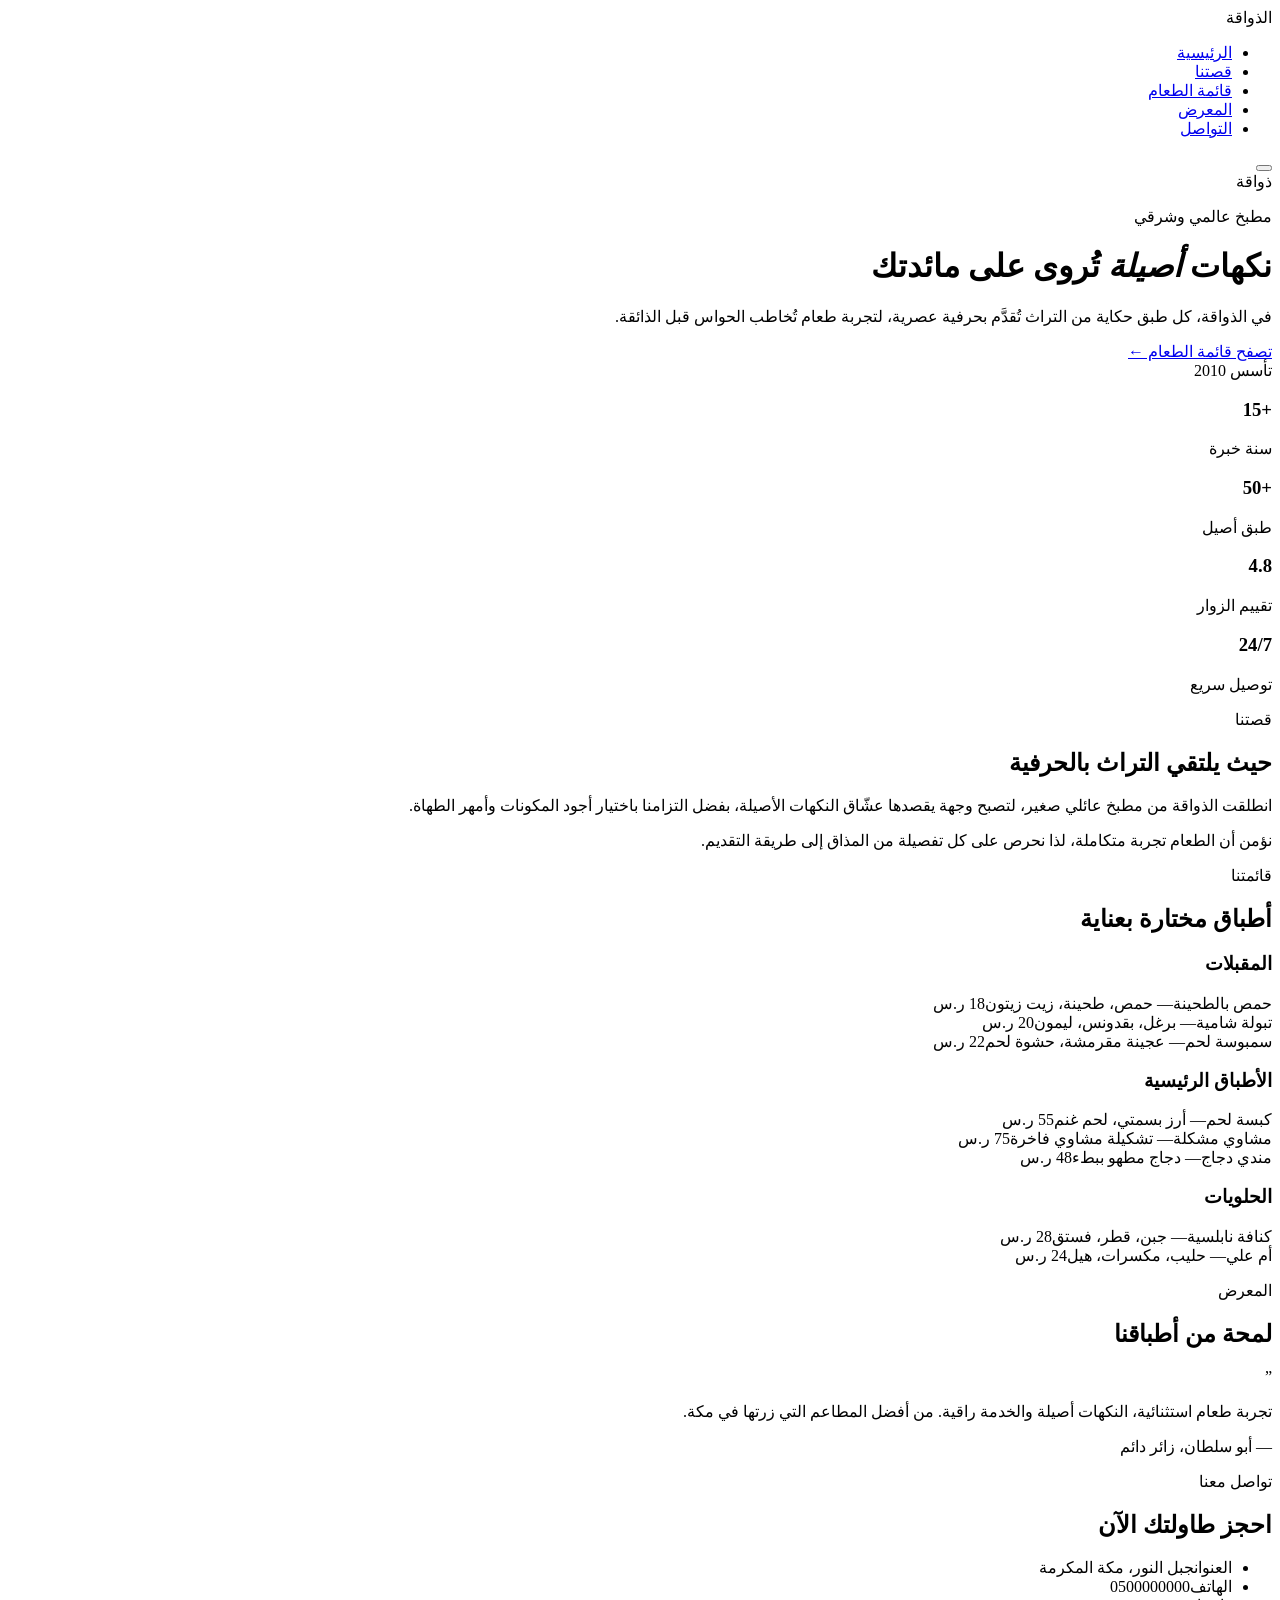
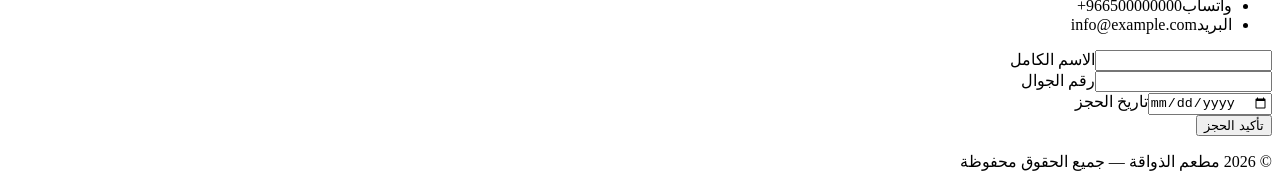
==== index.html @ df251a03 "Add initial HTML structure for restaurant website" ====
<!DOCTYPE html>
<html lang="ar" dir="rtl">
<head>
<meta charset="UTF-8">
<meta name="viewport" content="width=device-width, initial-scale=1.0">
<title>مطعم الذواقة | مطبخ عالمي بلمسة أصيلة</title>
<link rel="preconnect" href="https://fonts.googleapis.com">
<link href="https://fonts.googleapis.com/css2?family=Amiri:wght@400;700&family=Tajawal:wght@300;400;500;700;900&display=swap" rel="stylesheet">
<link rel="stylesheet" href="style.css">
</head>
<body>
<nav id="mainNav">
  <div class="nav-inner">
    <div class="brand">الذواقة</div>
    <ul class="nav-links">
      <li><a href="#home">الرئيسية</a></li>
      <li><a href="#about">قصتنا</a></li>
      <li><a href="#menu">قائمة الطعام</a></li>
      <li><a href="#gallery">المعرض</a></li>
      <li><a href="#contact">التواصل</a></li>
    </ul>
    <button class="hamburger" id="hamburgerBtn"><span></span><span></span><span></span></button>
  </div>
</nav>
<header class="hero" id="home">
  <div class="hero-watermark">ذواقة</div>
  <div class="hero-grid">
    <div class="hero-copy reveal">
      <p class="eyebrow">مطبخ عالمي وشرقي</p>
      <h1>نكهات <em>أصيلة</em> تُروى على مائدتك</h1>
      <p class="lead">في الذواقة، كل طبق حكاية من التراث تُقدَّم بحرفية عصرية، لتجربة طعام تُخاطب الحواس قبل الذائقة.</p>
      <a href="#menu" class="link-cta">تصفح قائمة الطعام ←</a>
    </div>
    <div class="hero-visual reveal">
      <div class="visual-block"></div>
      <div class="visual-tag">تأسس 2010</div>
    </div>
  </div>
</header>
<section class="stats-strip reveal">
  <div class="stat"><h3>+15</h3><p>سنة خبرة</p></div>
  <div class="divider"></div>
  <div class="stat"><h3>+50</h3><p>طبق أصيل</p></div>
  <div class="divider"></div>
  <div class="stat"><h3>4.8</h3><p>تقييم الزوار</p></div>
  <div class="divider"></div>
  <div class="stat"><h3>24/7</h3><p>توصيل سريع</p></div>
</section>
<section class="about" id="about">
  <div class="about-grid">
    <div class="about-visual reveal"><div class="visual-block"></div></div>
    <div class="about-copy reveal">
      <p class="eyebrow">قصتنا</p>
      <h2>حيث يلتقي التراث بالحرفية</h2>
      <p>انطلقت الذواقة من مطبخ عائلي صغير، لتصبح وجهة يقصدها عشّاق النكهات الأصيلة، بفضل التزامنا باختيار أجود المكونات وأمهر الطهاة.</p>
      <p>نؤمن أن الطعام تجربة متكاملة، لذا نحرص على كل تفصيلة من المذاق إلى طريقة التقديم.</p>
    </div>
  </div>
</section>
<section class="menu-section" id="menu">
  <p class="eyebrow">قائمتنا</p>
  <h2>أطباق مختارة بعناية</h2>
  <div class="menu-cat reveal">
    <h3>المقبلات</h3>
    <div class="menu-line"><span class="name">حمص بالطحينة</span><span class="desc">— حمص، طحينة، زيت زيتون</span><span class="dots"></span><span class="price">18 ر.س</span></div>
    <div class="menu-line"><span class="name">تبولة شامية</span><span class="desc">— برغل، بقدونس، ليمون</span><span class="dots"></span><span class="price">20 ر.س</span></div>
    <div class="menu-line"><span class="name">سمبوسة لحم</span><span class="desc">— عجينة مقرمشة، حشوة لحم</span><span class="dots"></span><span class="price">22 ر.س</span></div>
  </div>
  <div class="menu-cat reveal">
    <h3>الأطباق الرئيسية</h3>
    <div class="menu-line"><span class="name">كبسة لحم</span><span class="desc">— أرز بسمتي، لحم غنم</span><span class="dots"></span><span class="price">55 ر.س</span></div>
    <div class="menu-line"><span class="name">مشاوي مشكلة</span><span class="desc">— تشكيلة مشاوي فاخرة</span><span class="dots"></span><span class="price">75 ر.س</span></div>
    <div class="menu-line"><span class="name">مندي دجاج</span><span class="desc">— دجاج مطهو ببطء</span><span class="dots"></span><span class="price">48 ر.س</span></div>
  </div>
  <div class="menu-cat reveal">
    <h3>الحلويات</h3>
    <div class="menu-line"><span class="name">كنافة نابلسية</span><span class="desc">— جبن، قطر، فستق</span><span class="dots"></span><span class="price">28 ر.س</span></div>
    <div class="menu-line"><span class="name">أم علي</span><span class="desc">— حليب، مكسرات، هيل</span><span class="dots"></span><span class="price">24 ر.س</span></div>
  </div>
</section>
<section class="gallery" id="gallery">
  <p class="eyebrow center">المعرض</p>
  <h2 class="center">لمحة من أطباقنا</h2>
  <div class="gallery-grid reveal">
    <div class="g-item tall"></div>
    <div class="g-item"></div>
    <div class="g-item"></div>
    <div class="g-item tall"></div>
    <div class="g-item"></div>
    <div class="g-item"></div>
  </div>
</section>
<section class="testimonials reveal">
  <div class="quote-mark">”</div>
  <p class="quote">تجربة طعام استثنائية، النكهات أصيلة والخدمة راقية. من أفضل المطاعم التي زرتها في مكة.</p>
  <p class="quote-name">— أبو سلطان، زائر دائم</p>
</section>
<section class="contact" id="contact">
  <div class="contact-grid">
    <div class="contact-info reveal">
      <p class="eyebrow">تواصل معنا</p>
      <h2>احجز طاولتك الآن</h2>
      <ul>
        <li><span>العنوان</span>جبل النور، مكة المكرمة</li>
        <li><span>الهاتف</span>0500000000</li>
        <li><span>واتساب</span>966500000000+</li>
        <li><span>البريد</span>info@example.com</li>
      </ul>
    </div>
    <form class="contact-form reveal" id="reserveForm">
      <div class="field"><input type="text" placeholder=" " required id="fname"><label>الاسم الكامل</label></div>
      <div class="field"><input type="tel" placeholder=" " required id="fphone"><label>رقم الجوال</label></div>
      <div class="field"><input type="date" placeholder=" " required id="fdate"><label>تاريخ الحجز</label></div>
      <button type="submit">تأكيد الحجز</button>
    </form>
  </div>
</section>
<footer><p>© 2026 مطعم الذواقة — جميع الحقوق محفوظة</p></footer>
<script src="script.js"></script>
</body>
</html>
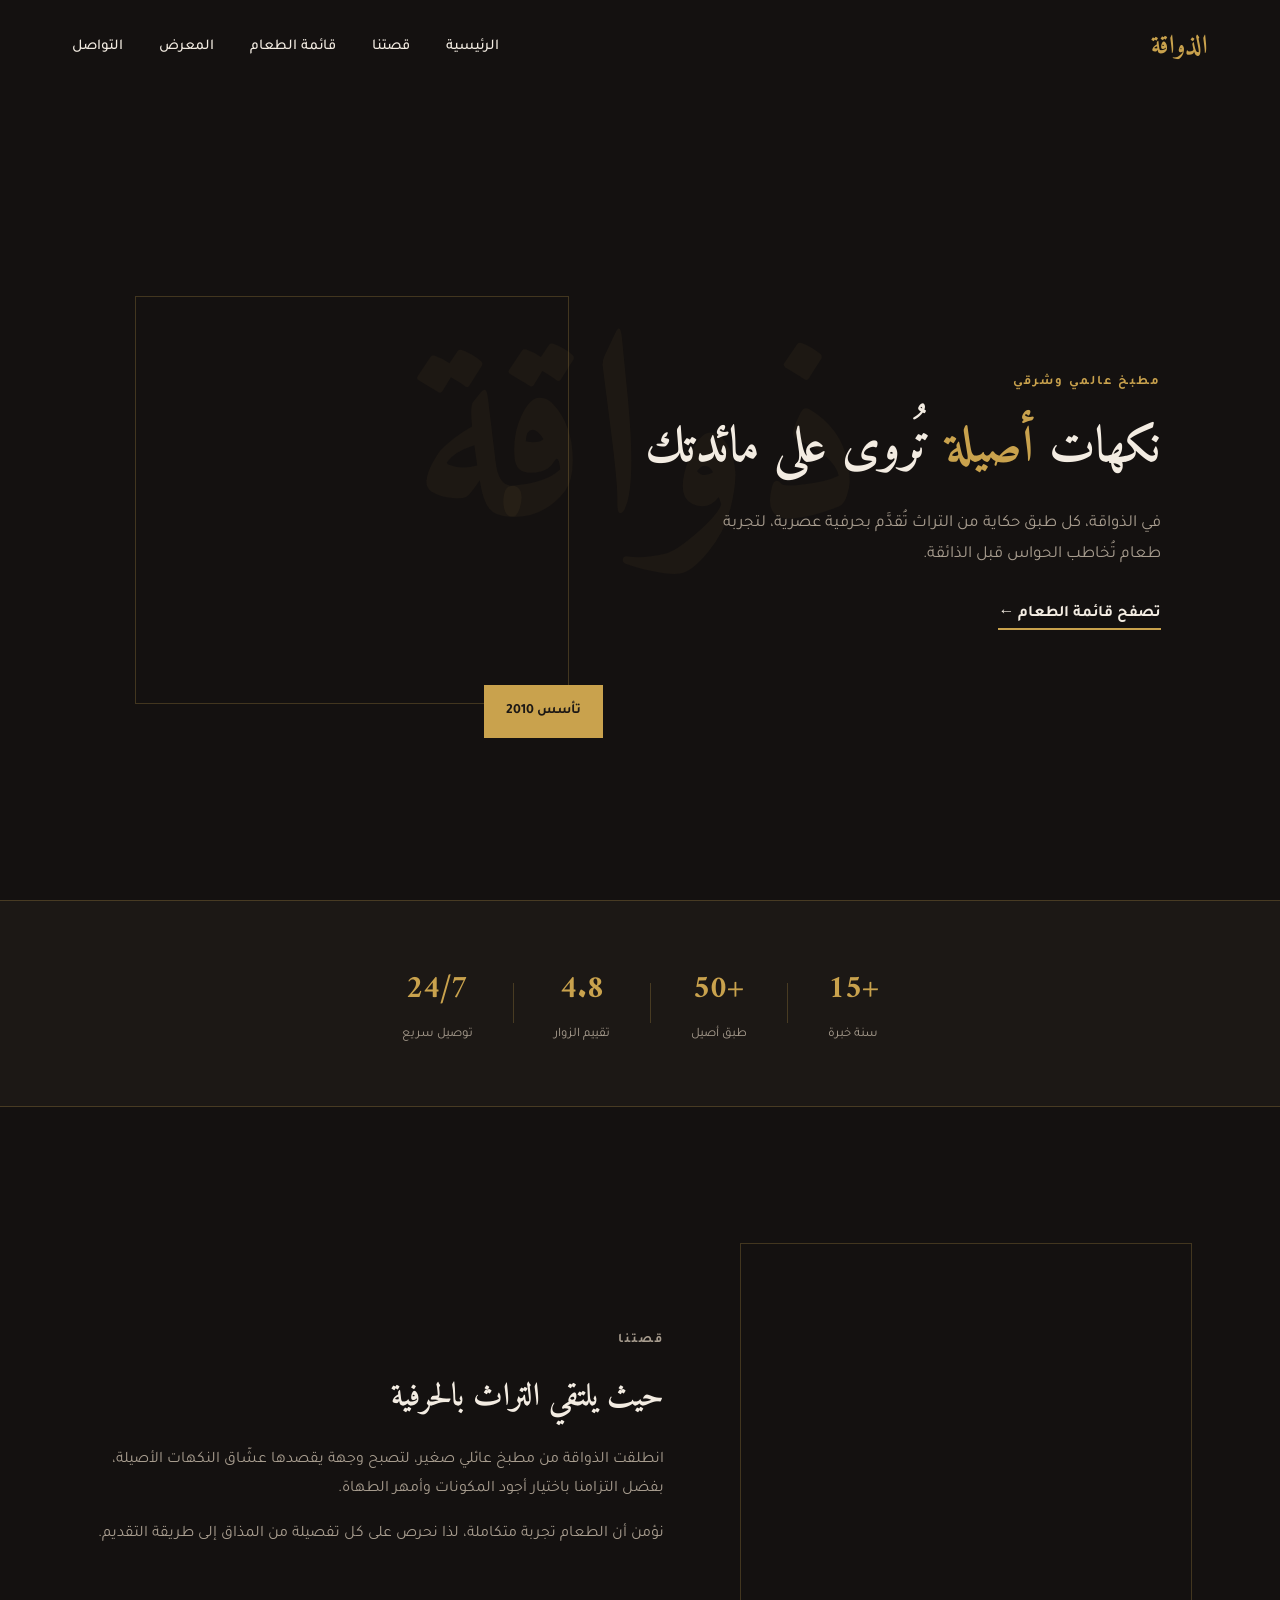
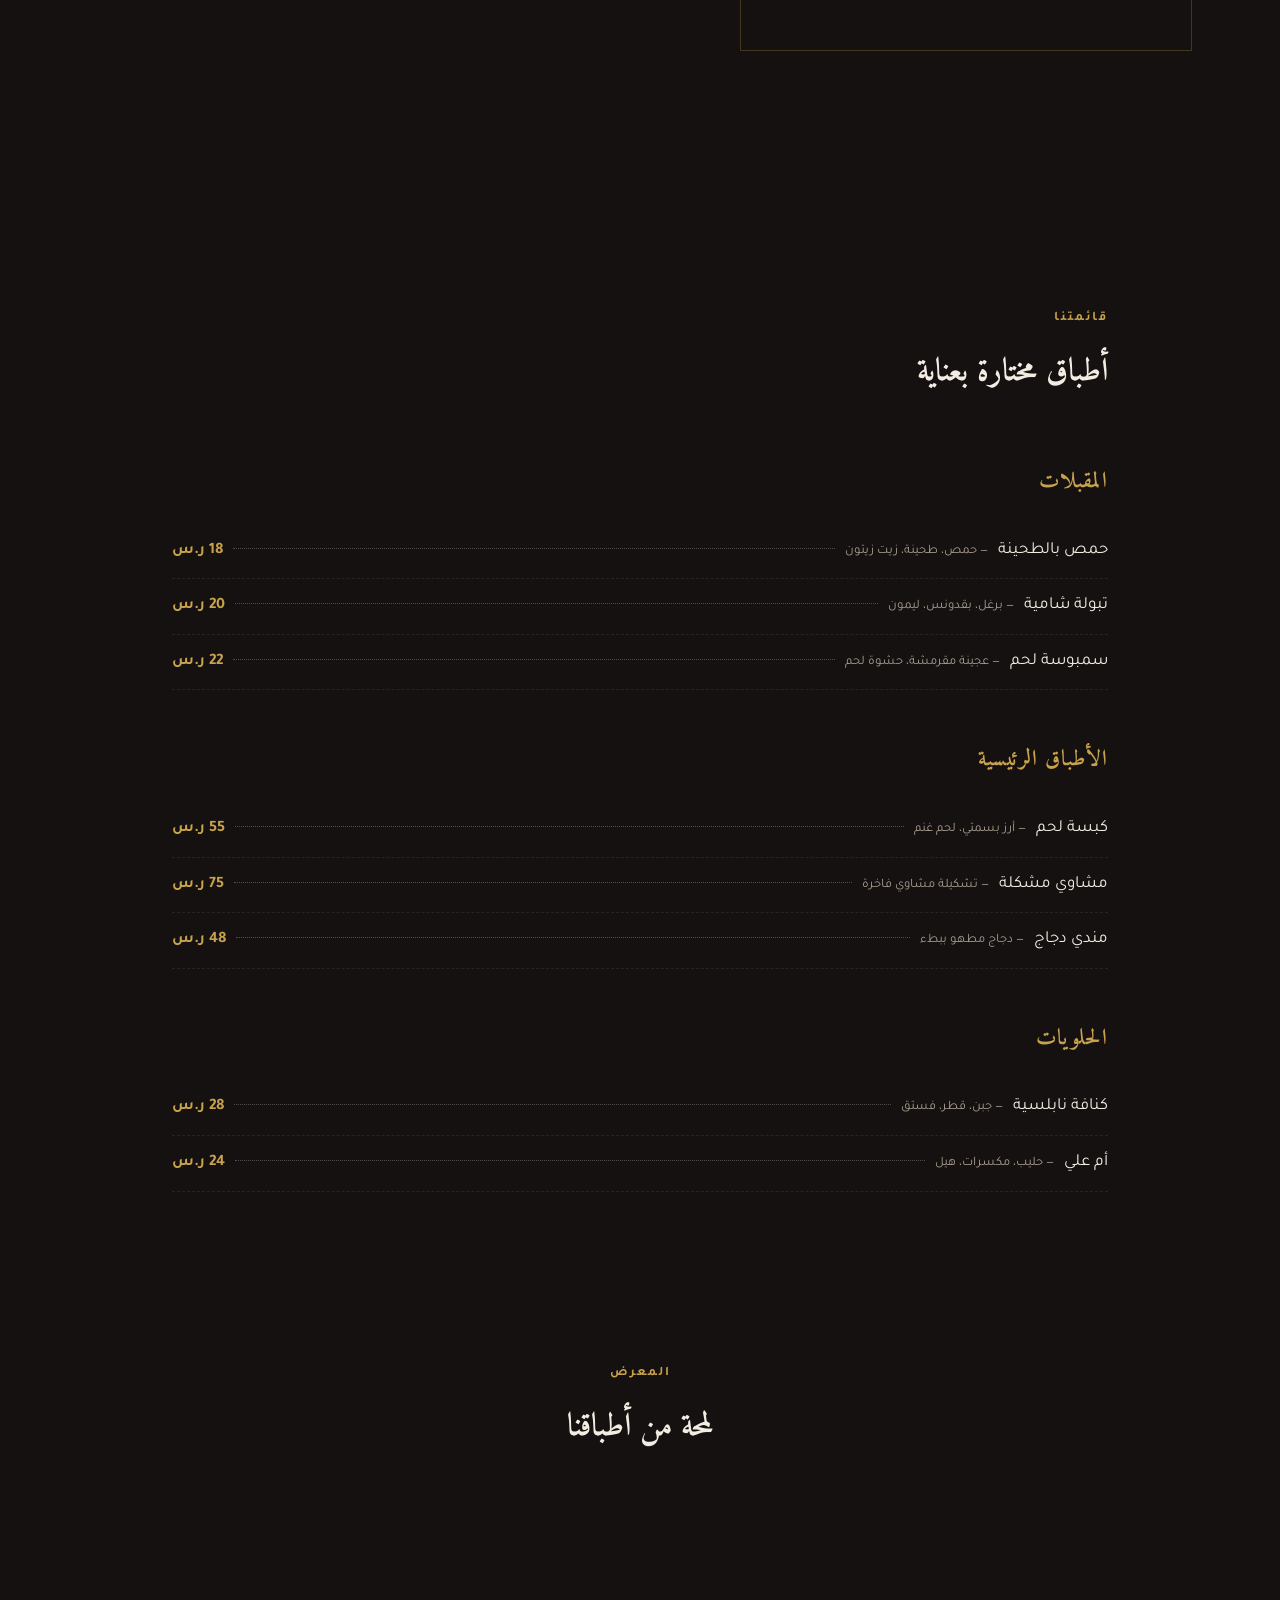
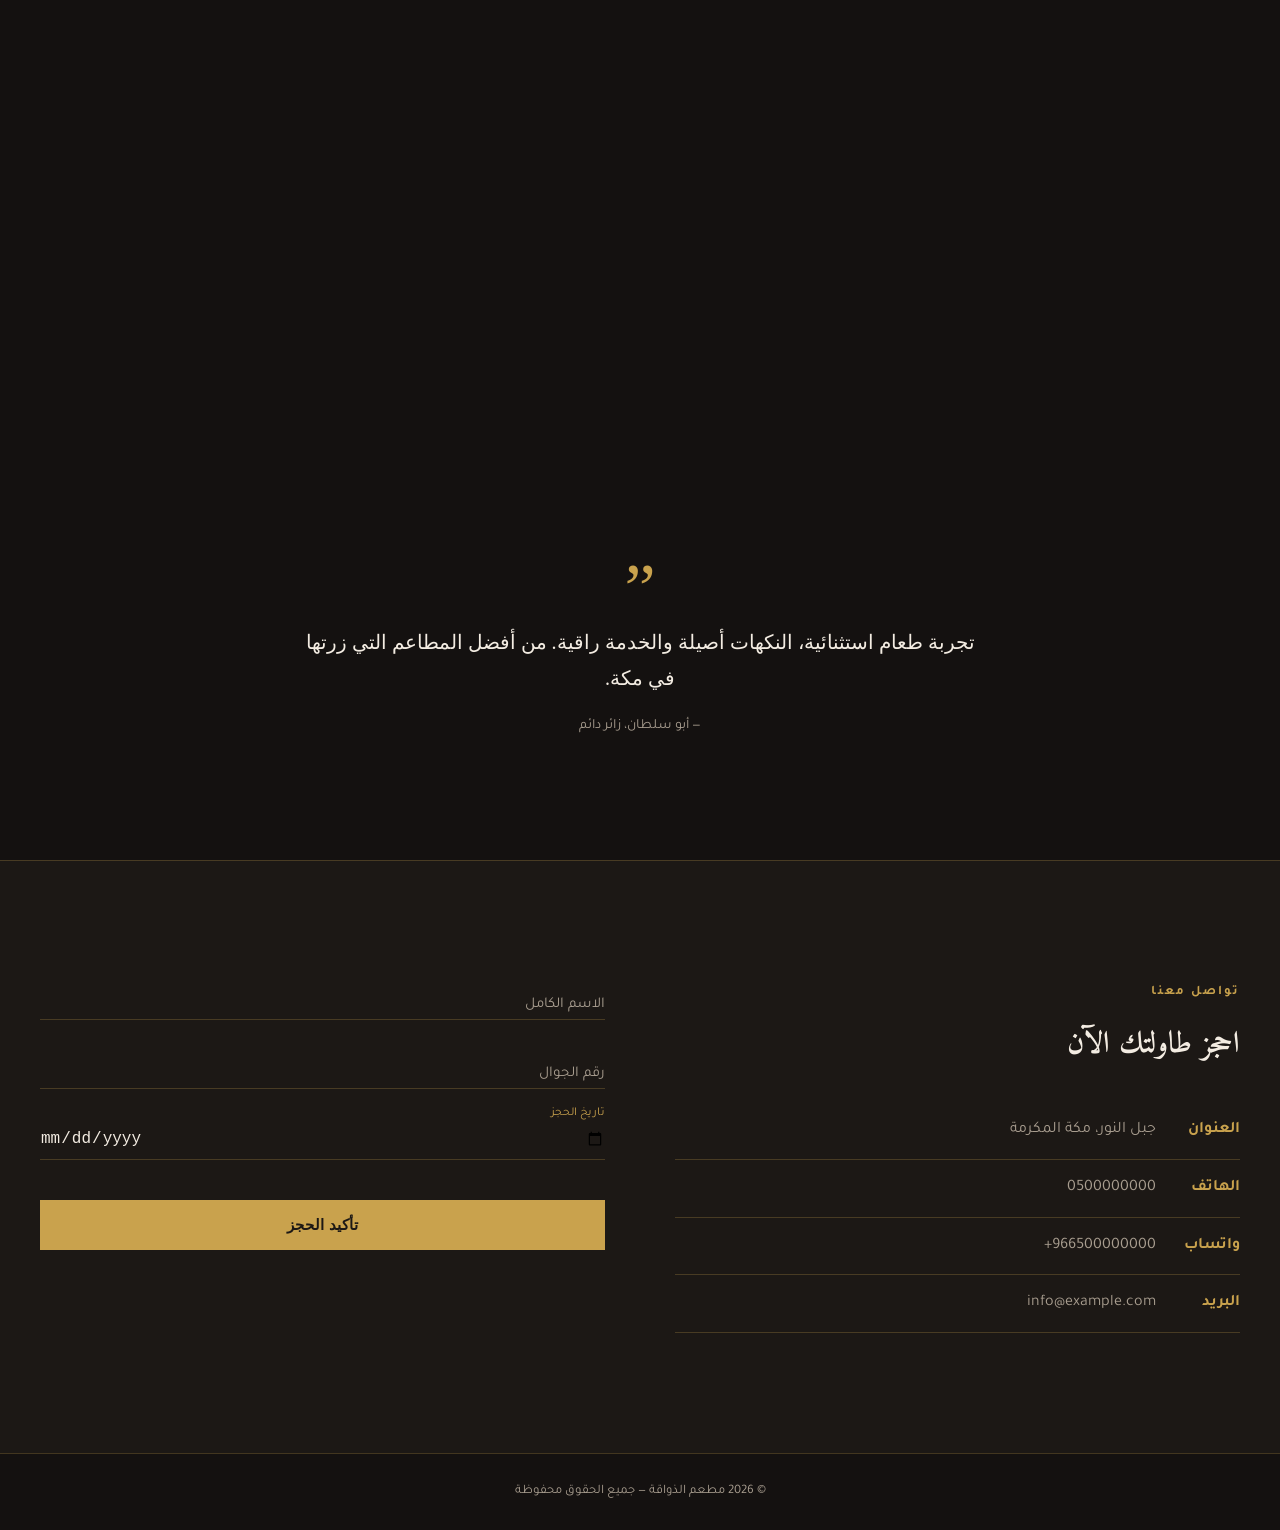
==== commit d5928eda: "Add background images to visual blocks in index.html" ====
--- a/index.html
+++ b/index.html
@@ -32,7 +32,7 @@
       <a href="#menu" class="link-cta">تصفح قائمة الطعام ←</a>
     </div>
     <div class="hero-visual reveal">
-      <div class="visual-block"></div>
+      <div class="visual-block" style="background-image:url('https://images.unsplash.com/photo-1467003909585-2f8a72700288?auto=format&fit=crop&w=900&q=80');background-size:cover;background-position:center;"></div>
       <div class="visual-tag">تأسس 2010</div>
     </div>
   </div>
@@ -48,7 +48,7 @@
 </section>
 <section class="about" id="about">
   <div class="about-grid">
-    <div class="about-visual reveal"><div class="visual-block"></div></div>
+    <div class="about-visual reveal"><div class="visual-block" style="background-image:url('https://images.unsplash.com/photo-1663530761401-15eefb544889?auto=format&fit=crop&w=900&q=80');background-size:cover;background-position:center;"></div></div>
     <div class="about-copy reveal">
       <p class="eyebrow">قصتنا</p>
       <h2>حيث يلتقي التراث بالحرفية</h2>
@@ -82,12 +82,12 @@
   <p class="eyebrow center">المعرض</p>
   <h2 class="center">لمحة من أطباقنا</h2>
   <div class="gallery-grid reveal">
-    <div class="g-item tall"></div>
-    <div class="g-item"></div>
-    <div class="g-item"></div>
-    <div class="g-item tall"></div>
-    <div class="g-item"></div>
-    <div class="g-item"></div>
+    <div class="g-item tall" style="background-image:url('https://images.unsplash.com/photo-1676471926534-d5c9771909fa?auto=format&fit=crop&w=700&q=80');background-size:cover;background-position:center;"></div>
+    <div class="g-item" style="background-image:url('https://images.unsplash.com/photo-1623073284788-0d846f75e329?auto=format&fit=crop&w=700&q=80');background-size:cover;background-position:center;"></div>
+    <div class="g-item" style="background-image:url('https://images.unsplash.com/photo-1689672235271-727de51355e6?auto=format&fit=crop&w=700&q=80');background-size:cover;background-position:center;"></div>
+    <div class="g-item tall" style="background-image:url('https://images.unsplash.com/photo-1616671285410-2a676a9a433d?auto=format&fit=crop&w=700&q=80');background-size:cover;background-position:center;"></div>
+    <div class="g-item" style="background-image:url('https://images.unsplash.com/photo-1558199141-391d935676f0?auto=format&fit=crop&w=700&q=80');background-size:cover;background-position:center;"></div>
+    <div class="g-item" style="background-image:url('https://images.unsplash.com/photo-1611520175743-30ff00129621?auto=format&fit=crop&w=700&q=80');background-size:cover;background-position:center;"></div>
   </div>
 </section>
 <section class="testimonials reveal">
--- a/style.css
+++ b/style.css
@@ -0,0 +1,86 @@
+:root{--bg:#141110;--panel:#1c1815;--ink:#f3ece2;--muted:#a89d8f;--gold:#c9a24d;--line:rgba(201,162,77,.25);}
+*{margin:0;padding:0;box-sizing:border-box;}
+body{font-family:'Tajawal',sans-serif;background:var(--bg);color:var(--ink);line-height:1.8;overflow-x:hidden;}
+h1,h2,h3{font-family:'Amiri',serif;}
+.eyebrow{color:var(--gold);letter-spacing:2px;font-weight:700;font-size:13px;text-transform:uppercase;margin-bottom:14px;}
+.center{text-align:center;}
+#mainNav{position:fixed;top:0;left:0;right:0;z-index:200;padding:24px 0;transition:.4s;}
+#mainNav.scrolled{background:rgba(20,17,16,.92);backdrop-filter:blur(8px);padding:14px 0;border-bottom:1px solid var(--line);}
+.nav-inner{max-width:1200px;margin:0 auto;display:flex;align-items:center;justify-content:space-between;padding:0 32px;}
+.brand{font-family:'Amiri',serif;font-size:26px;font-weight:700;color:var(--gold);}
+.nav-links{list-style:none;display:flex;gap:36px;}
+.nav-links a{color:var(--ink);text-decoration:none;font-weight:500;font-size:15px;position:relative;padding-bottom:4px;}
+.nav-links a::after{content:"";position:absolute;bottom:0;right:0;width:0;height:1px;background:var(--gold);transition:.3s;}
+.nav-links a:hover::after{width:100%;}
+.hamburger{display:none;flex-direction:column;gap:5px;background:none;border:none;cursor:pointer;}
+.hamburger span{width:24px;height:2px;background:var(--ink);}
+.hero{position:relative;min-height:100vh;display:flex;align-items:center;padding-top:100px;overflow:hidden;}
+.hero-watermark{position:absolute;top:50%;left:50%;transform:translate(-50%,-50%);font-family:'Amiri',serif;font-size:260px;color:rgba(201,162,77,.05);white-space:nowrap;z-index:0;font-weight:700;}
+.hero-grid{max-width:1200px;margin:0 auto;display:grid;grid-template-columns:1.05fr .95fr;gap:60px;align-items:center;padding:0 32px;position:relative;z-index:1;}
+.hero-copy h1{font-size:50px;line-height:1.5;margin:18px 0 22px;font-weight:700;}
+.hero-copy h1 em{color:var(--gold);font-style:normal;}
+.lead{color:var(--muted);font-size:17px;max-width:480px;margin-bottom:30px;}
+.link-cta{color:var(--ink);font-weight:700;text-decoration:none;border-bottom:2px solid var(--gold);padding-bottom:6px;}
+.link-cta span{display:inline-block;transition:.3s;}
+.link-cta:hover span{transform:translateX(-6px);}
+.hero-visual{position:relative;}
+.visual-block{background:linear-gradient(150deg,#2a1e12,#3a2413);height:440px;border-radius:2px;position:relative;}
+.visual-block::before{content:"";position:absolute;inset:16px;border:1px solid var(--line);}
+.visual-tag{position:absolute;bottom:-18px;right:-18px;background:var(--gold);color:#1c1815;padding:14px 22px;font-weight:700;font-size:14px;}
+.stats-strip{display:flex;align-items:center;justify-content:center;gap:40px;padding:60px 32px;background:var(--panel);flex-wrap:wrap;border-top:1px solid var(--line);border-bottom:1px solid var(--line);}
+.stat{text-align:center;}
+.stat h3{font-size:32px;color:var(--gold);}
+.stat p{font-size:13px;color:var(--muted);margin-top:4px;}
+.divider{width:1px;height:40px;background:var(--line);}
+.about{padding:120px 32px;max-width:1200px;margin:0 auto;}
+.about-grid{display:grid;grid-template-columns:.9fr 1.1fr;gap:60px;align-items:center;}
+.about-copy h2{font-size:32px;margin-bottom:20px;}
+.about-copy p{color:var(--muted);margin-bottom:16px;}
+.menu-section{padding:120px 32px;max-width:1000px;margin:0 auto;}
+.menu-section h2{font-size:32px;margin:14px 0 60px;}
+.menu-cat{margin-bottom:50px;}
+.menu-cat h3{color:var(--gold);font-size:22px;margin-bottom:22px;letter-spacing:1px;}
+.menu-line{display:flex;align-items:baseline;gap:10px;padding:12px 0;border-bottom:1px dashed rgba(255,255,255,.08);}
+.menu-line .name{font-size:17px;white-space:nowrap;}
+.menu-line .desc{color:var(--muted);font-size:13px;white-space:nowrap;}
+.menu-line .dots{flex:1;border-bottom:1px dotted rgba(255,255,255,.25);transform:translateY(-4px);}
+.menu-line .price{color:var(--gold);font-weight:700;font-size:16px;white-space:nowrap;}
+.gallery{padding:0 32px 120px;max-width:1200px;margin:0 auto;}
+.gallery h2{font-size:32px;margin:14px 0 50px;}
+.gallery-grid{display:grid;grid-template-columns:repeat(3,1fr);grid-auto-rows:160px;gap:14px;}
+.g-item{background:linear-gradient(150deg,#3a2413,#c9a24d);border-radius:2px;opacity:.85;}
+.g-item.tall{grid-row:span 2;}
+.testimonials{max-width:760px;margin:0 auto;padding:20px 32px 120px;text-align:center;}
+.quote-mark{font-family:'Amiri',serif;font-size:70px;color:var(--gold);line-height:1;}
+.quote{font-size:20px;font-family:'Amiri',serif;margin-bottom:18px;}
+.quote-name{color:var(--muted);font-size:14px;}
+.contact{background:var(--panel);padding:120px 32px;border-top:1px solid var(--line);}
+.contact-grid{max-width:1200px;margin:0 auto;display:grid;grid-template-columns:1fr 1fr;gap:70px;}
+.contact-info h2{font-size:30px;margin:14px 0 30px;}
+.contact-info ul{list-style:none;}
+.contact-info li{display:flex;gap:14px;padding:14px 0;border-bottom:1px solid var(--line);color:var(--muted);}
+.contact-info li span{color:var(--gold);font-weight:700;min-width:70px;}
+.contact-form{display:flex;flex-direction:column;gap:30px;}
+.field{position:relative;}
+.field input,.field select{width:100%;background:transparent;border:none;border-bottom:1px solid var(--line);padding:10px 0;color:var(--ink);font-size:16px;outline:none;}
+.field label{position:absolute;right:0;top:10px;color:var(--muted);transition:.25s;pointer-events:none;font-size:15px;}
+.field input:focus + label,.field input:not(:placeholder-shown) + label{top:-16px;font-size:12px;color:var(--gold);}
+.contact-form button{background:var(--gold);color:#1c1815;border:none;padding:16px;font-weight:700;font-size:15px;cursor:pointer;margin-top:10px;transition:.3s;}
+.contact-form button:hover{background:#e0b95e;}
+footer{text-align:center;padding:26px;color:var(--muted);font-size:13px;background:var(--bg);border-top:1px solid var(--line);}
+.reveal{opacity:0;transform:translateY(24px);transition:opacity .8s ease,transform .8s ease;}
+.reveal.visible{opacity:1;transform:translateY(0);}
+@media(max-width:900px){
+  .hero-grid,.about-grid,.contact-grid{grid-template-columns:1fr;}
+  .hero-watermark{font-size:150px;}
+  .hero-copy h1{font-size:34px;}
+  .gallery-grid{grid-template-columns:1fr 1fr;}
+  .menu-line .desc{display:none;}
+}
+@media(max-width:640px){
+  .nav-links{position:fixed;top:0;bottom:0;left:0;width:240px;background:var(--panel);flex-direction:column;padding:100px 30px;gap:26px;transform:translateX(-100%);transition:.35s;box-shadow:4px 0 20px rgba(0,0,0,.3);}
+  .nav-links.active{transform:translateX(0);}
+  .hamburger{display:flex;}
+  .stats-strip{gap:20px;}
+  .stat h3{font-size:24px;}
+}
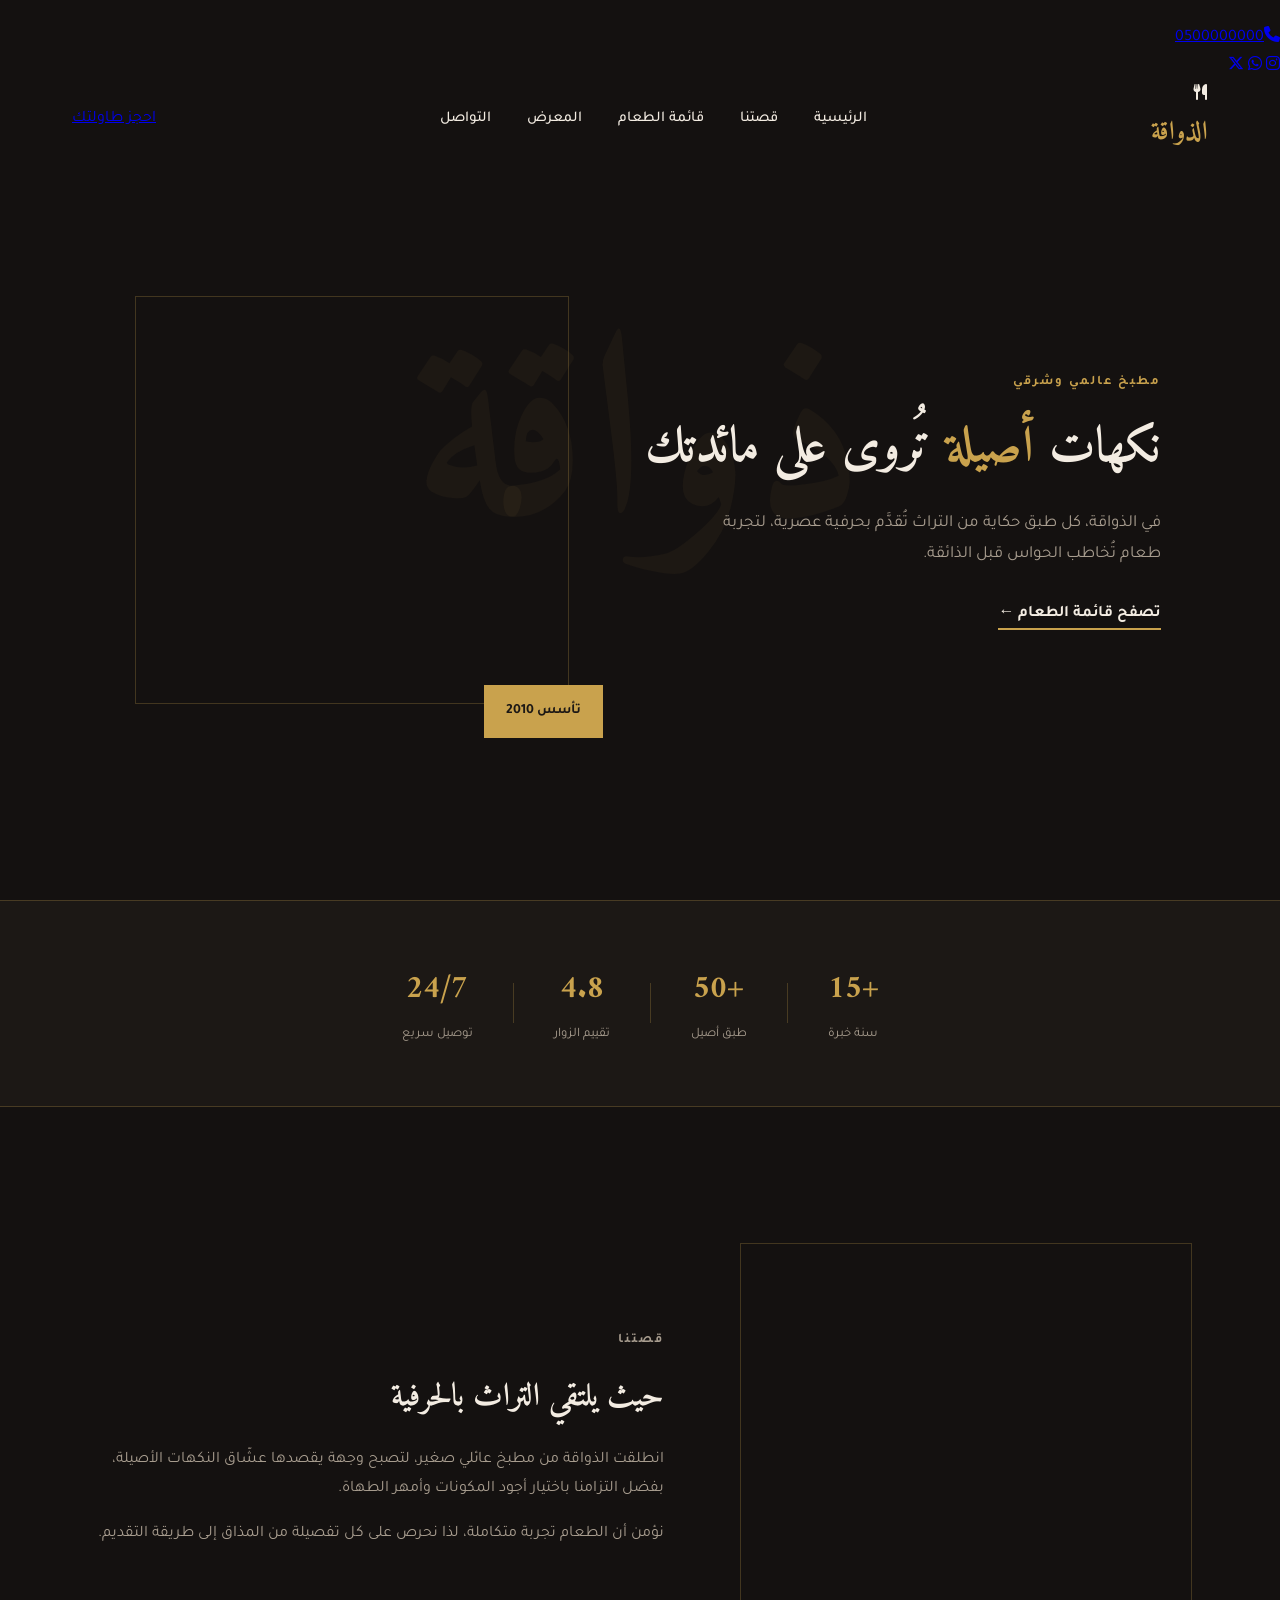
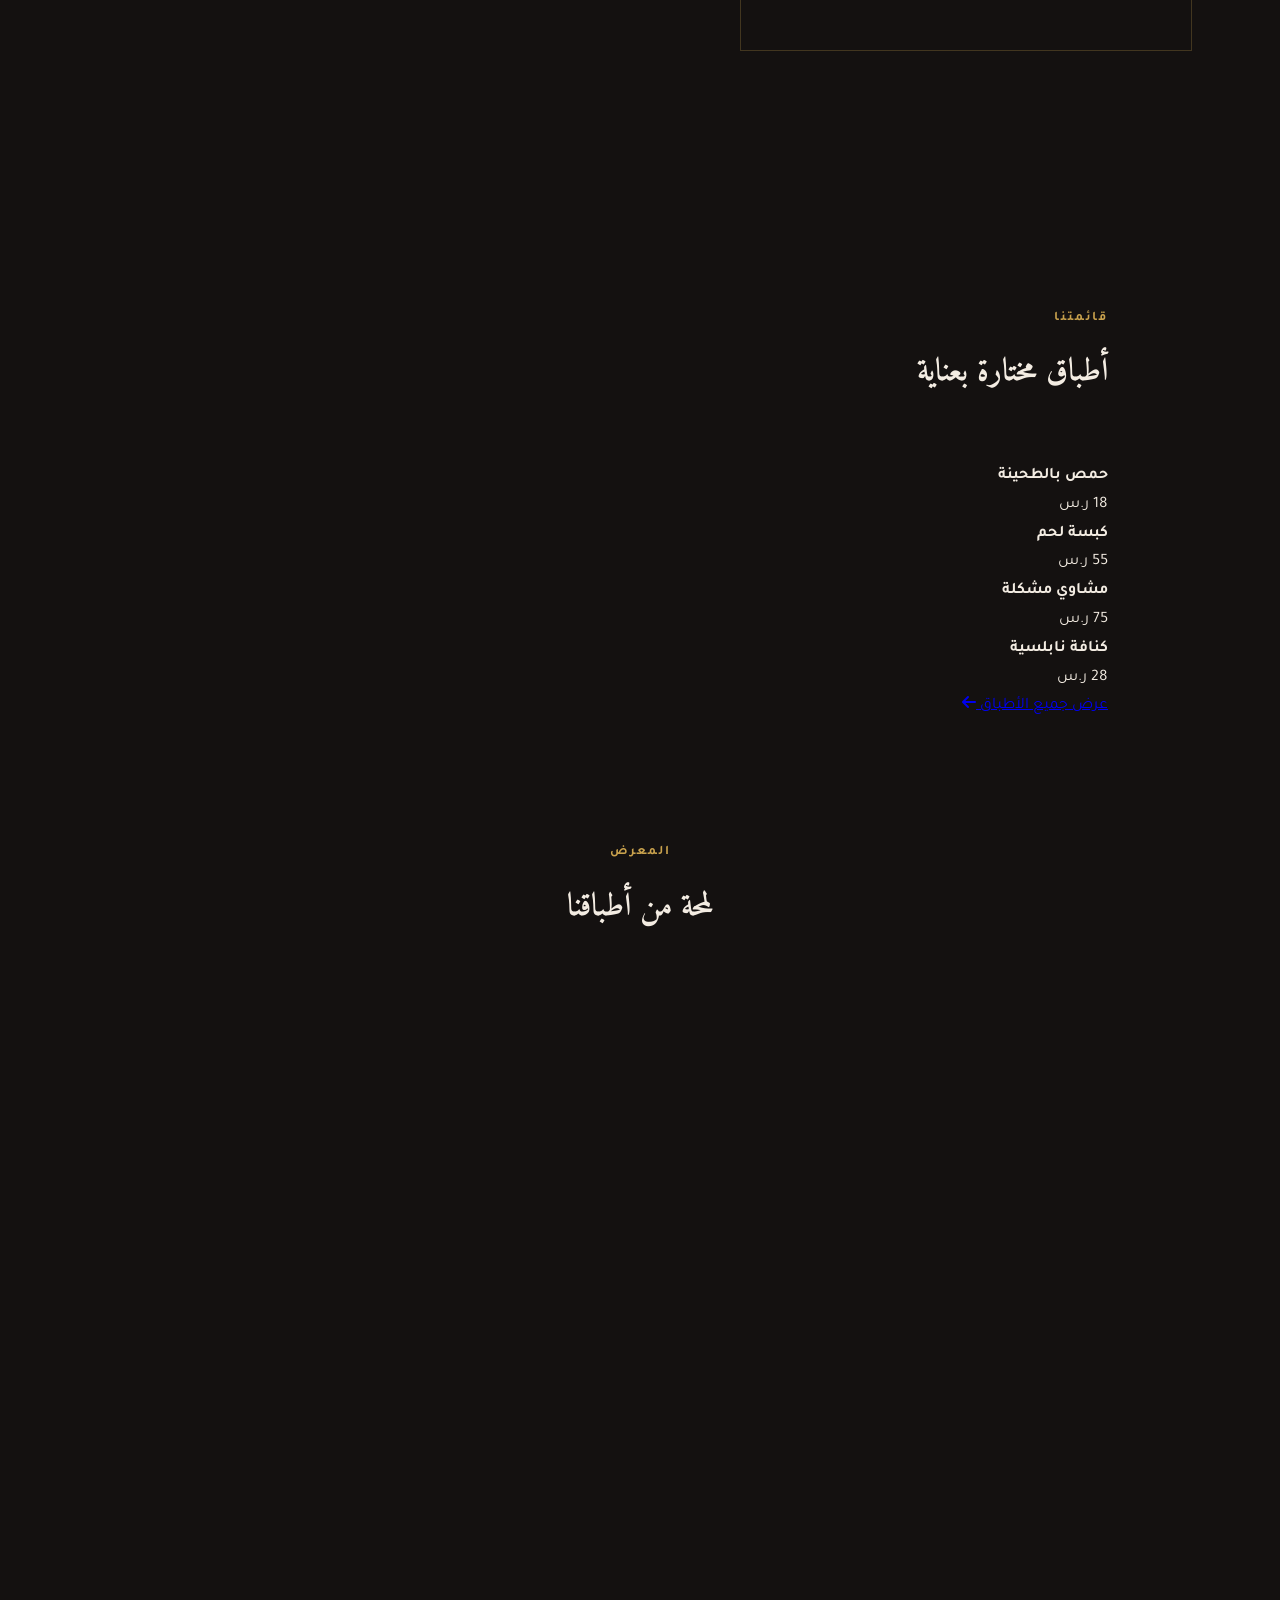
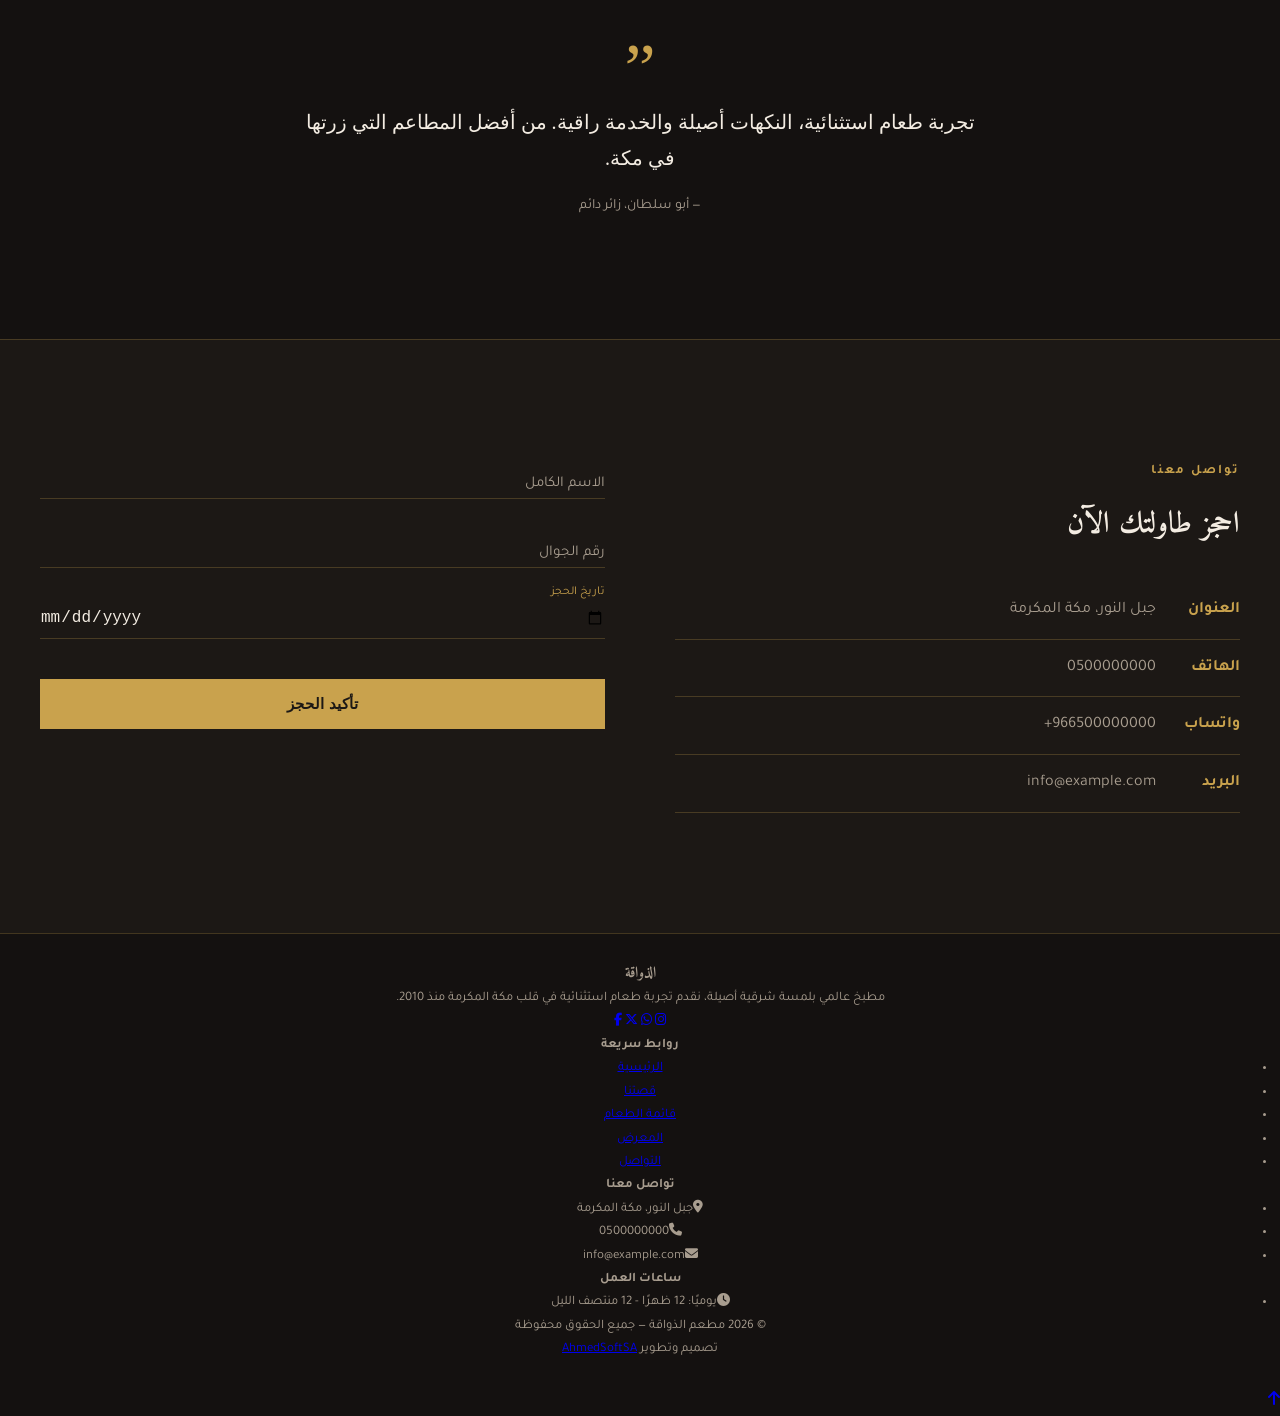
==== commit 5d3c7770: "Refactor index.html for improved structure and styling" ====
--- a/index.html
+++ b/index.html
@@ -6,116 +6,181 @@
 <title>مطعم الذواقة | مطبخ عالمي بلمسة أصيلة</title>
 <link rel="preconnect" href="https://fonts.googleapis.com">
 <link href="https://fonts.googleapis.com/css2?family=Amiri:wght@400;700&family=Tajawal:wght@300;400;500;700;900&display=swap" rel="stylesheet">
+<link rel="stylesheet" href="https://cdnjs.cloudflare.com/ajax/libs/font-awesome/6.5.1/css/all.min.css">
 <link rel="stylesheet" href="style.css">
 </head>
 <body>
 <nav id="mainNav">
-  <div class="nav-inner">
-    <div class="brand">الذواقة</div>
-    <ul class="nav-links">
-      <li><a href="#home">الرئيسية</a></li>
-      <li><a href="#about">قصتنا</a></li>
-      <li><a href="#menu">قائمة الطعام</a></li>
-      <li><a href="#gallery">المعرض</a></li>
-      <li><a href="#contact">التواصل</a></li>
-    </ul>
-    <button class="hamburger" id="hamburgerBtn"><span></span><span></span><span></span></button>
-  </div>
+<div class="topbar">
+<div class="topbar-inner">
+<a class="topbar-phone" href="tel:0500000000"><i class="fa-solid fa-phone"></i>0500000000</a>
+<div class="topbar-social">
+<a href="#" aria-label="Instagram"><i class="fa-brands fa-instagram"></i></a>
+<a href="#" aria-label="WhatsApp"><i class="fa-brands fa-whatsapp"></i></a>
+<a href="#" aria-label="X"><i class="fa-brands fa-x-twitter"></i></a>
+</div>
+</div>
+</div>
+<div class="nav-inner">
+<div class="brand-wrap">
+<div class="logo-circle"><i class="fa-solid fa-utensils"></i></div>
+<div class="brand">الذواقة</div>
+</div>
+<ul class="nav-links">
+<li><a href="#home">الرئيسية</a></li>
+<li><a href="#about">قصتنا</a></li>
+<li><a href="#menu">قائمة الطعام</a></li>
+<li><a href="#gallery">المعرض</a></li>
+<li><a href="#contact">التواصل</a></li>
+</ul>
+<a href="#contact" class="nav-cta">احجز طاولتك</a>
+<button class="hamburger" id="hamburgerBtn"><span></span><span></span><span></span></button>
+</div>
 </nav>
 <header class="hero" id="home">
-  <div class="hero-watermark">ذواقة</div>
-  <div class="hero-grid">
-    <div class="hero-copy reveal">
-      <p class="eyebrow">مطبخ عالمي وشرقي</p>
-      <h1>نكهات <em>أصيلة</em> تُروى على مائدتك</h1>
-      <p class="lead">في الذواقة، كل طبق حكاية من التراث تُقدَّم بحرفية عصرية، لتجربة طعام تُخاطب الحواس قبل الذائقة.</p>
-      <a href="#menu" class="link-cta">تصفح قائمة الطعام ←</a>
-    </div>
-    <div class="hero-visual reveal">
-      <div class="visual-block" style="background-image:url('https://images.unsplash.com/photo-1467003909585-2f8a72700288?auto=format&fit=crop&w=900&q=80');background-size:cover;background-position:center;"></div>
-      <div class="visual-tag">تأسس 2010</div>
-    </div>
-  </div>
+<div class="hero-watermark">ذواقة</div>
+<div class="hero-grid">
+<div class="hero-copy reveal">
+<p class="eyebrow">مطبخ عالمي وشرقي</p>
+<h1>نكهات <em>أصيلة</em> تُروى على مائدتك</h1>
+<p class="lead">في الذواقة، كل طبق حكاية من التراث تُقدَّم بحرفية عصرية، لتجربة طعام تُخاطب الحواس قبل الذائقة.</p>
+<a href="#menu" class="link-cta">تصفح قائمة الطعام ←</a>
+</div>
+<div class="hero-visual reveal">
+<div class="visual-block" style="background-image:url('https://images.unsplash.com/photo-1467003909585-2f8a72700288?auto=format&fit=crop&w=900&q=80');background-size:cover;background-position:center;"></div>
+<div class="visual-tag">تأسس 2010</div>
+</div>
+</div>
 </header>
 <section class="stats-strip reveal">
-  <div class="stat"><h3>+15</h3><p>سنة خبرة</p></div>
-  <div class="divider"></div>
-  <div class="stat"><h3>+50</h3><p>طبق أصيل</p></div>
-  <div class="divider"></div>
-  <div class="stat"><h3>4.8</h3><p>تقييم الزوار</p></div>
-  <div class="divider"></div>
-  <div class="stat"><h3>24/7</h3><p>توصيل سريع</p></div>
+<div class="stat"><h3>+15</h3><p>سنة خبرة</p></div>
+<div class="divider"></div>
+<div class="stat"><h3>+50</h3><p>طبق أصيل</p></div>
+<div class="divider"></div>
+<div class="stat"><h3>4.8</h3><p>تقييم الزوار</p></div>
+<div class="divider"></div>
+<div class="stat"><h3>24/7</h3><p>توصيل سريع</p></div>
 </section>
 <section class="about" id="about">
-  <div class="about-grid">
-    <div class="about-visual reveal"><div class="visual-block" style="background-image:url('https://images.unsplash.com/photo-1663530761401-15eefb544889?auto=format&fit=crop&w=900&q=80');background-size:cover;background-position:center;"></div></div>
-    <div class="about-copy reveal">
-      <p class="eyebrow">قصتنا</p>
-      <h2>حيث يلتقي التراث بالحرفية</h2>
-      <p>انطلقت الذواقة من مطبخ عائلي صغير، لتصبح وجهة يقصدها عشّاق النكهات الأصيلة، بفضل التزامنا باختيار أجود المكونات وأمهر الطهاة.</p>
-      <p>نؤمن أن الطعام تجربة متكاملة، لذا نحرص على كل تفصيلة من المذاق إلى طريقة التقديم.</p>
-    </div>
-  </div>
+<div class="about-grid">
+<div class="about-visual reveal"><div class="visual-block" style="background-image:url('https://images.unsplash.com/photo-1663530761401-15eefb544889?auto=format&fit=crop&w=900&q=80');background-size:cover;background-position:center;"></div></div>
+<div class="about-copy reveal">
+<p class="eyebrow">قصتنا</p>
+<h2>حيث يلتقي التراث بالحرفية</h2>
+<p>انطلقت الذواقة من مطبخ عائلي صغير، لتصبح وجهة يقصدها عشّاق النكهات الأصيلة، بفضل التزامنا باختيار أجود المكونات وأمهر الطهاة.</p>
+<p>نؤمن أن الطعام تجربة متكاملة، لذا نحرص على كل تفصيلة من المذاق إلى طريقة التقديم.</p>
+</div>
+</div>
 </section>
 <section class="menu-section" id="menu">
-  <p class="eyebrow">قائمتنا</p>
-  <h2>أطباق مختارة بعناية</h2>
-  <div class="menu-cat reveal">
-    <h3>المقبلات</h3>
-    <div class="menu-line"><span class="name">حمص بالطحينة</span><span class="desc">— حمص، طحينة، زيت زيتون</span><span class="dots"></span><span class="price">18 ر.س</span></div>
-    <div class="menu-line"><span class="name">تبولة شامية</span><span class="desc">— برغل، بقدونس، ليمون</span><span class="dots"></span><span class="price">20 ر.س</span></div>
-    <div class="menu-line"><span class="name">سمبوسة لحم</span><span class="desc">— عجينة مقرمشة، حشوة لحم</span><span class="dots"></span><span class="price">22 ر.س</span></div>
-  </div>
-  <div class="menu-cat reveal">
-    <h3>الأطباق الرئيسية</h3>
-    <div class="menu-line"><span class="name">كبسة لحم</span><span class="desc">— أرز بسمتي، لحم غنم</span><span class="dots"></span><span class="price">55 ر.س</span></div>
-    <div class="menu-line"><span class="name">مشاوي مشكلة</span><span class="desc">— تشكيلة مشاوي فاخرة</span><span class="dots"></span><span class="price">75 ر.س</span></div>
-    <div class="menu-line"><span class="name">مندي دجاج</span><span class="desc">— دجاج مطهو ببطء</span><span class="dots"></span><span class="price">48 ر.س</span></div>
-  </div>
-  <div class="menu-cat reveal">
-    <h3>الحلويات</h3>
-    <div class="menu-line"><span class="name">كنافة نابلسية</span><span class="desc">— جبن، قطر، فستق</span><span class="dots"></span><span class="price">28 ر.س</span></div>
-    <div class="menu-line"><span class="name">أم علي</span><span class="desc">— حليب، مكسرات، هيل</span><span class="dots"></span><span class="price">24 ر.س</span></div>
-  </div>
+<p class="eyebrow">قائمتنا</p>
+<h2>أطباق مختارة بعناية</h2>
+<div class="featured-menu-grid">
+<div class="fm-card reveal">
+<div class="fm-circle" style="background-image:url('https://images.unsplash.com/photo-1676471926534-d5c9771909fa?auto=format&fit=crop&w=500&q=80')"></div>
+<h4>حمص بالطحينة</h4>
+<p class="fm-price">18 ر.س</p>
+</div>
+<div class="fm-card reveal">
+<div class="fm-circle" style="background-image:url('https://images.unsplash.com/photo-1623073284788-0d846f75e329?auto=format&fit=crop&w=500&q=80')"></div>
+<h4>كبسة لحم</h4>
+<p class="fm-price">55 ر.س</p>
+</div>
+<div class="fm-card reveal">
+<div class="fm-circle" style="background-image:url('https://images.unsplash.com/photo-1689672235271-727de51355e6?auto=format&fit=crop&w=500&q=80')"></div>
+<h4>مشاوي مشكلة</h4>
+<p class="fm-price">75 ر.س</p>
+</div>
+<div class="fm-card reveal">
+<div class="fm-circle" style="background-image:url('https://images.unsplash.com/photo-1611520175743-30ff00129621?auto=format&fit=crop&w=500&q=80')"></div>
+<h4>كنافة نابلسية</h4>
+<p class="fm-price">28 ر.س</p>
+</div>
+</div>
+<div class="menu-cta-wrap">
+<a href="menu.html" class="menu-cta-btn">عرض جميع الأطباق <i class="fa-solid fa-arrow-left"></i></a>
+</div>
 </section>
 <section class="gallery" id="gallery">
-  <p class="eyebrow center">المعرض</p>
-  <h2 class="center">لمحة من أطباقنا</h2>
-  <div class="gallery-grid reveal">
-    <div class="g-item tall" style="background-image:url('https://images.unsplash.com/photo-1676471926534-d5c9771909fa?auto=format&fit=crop&w=700&q=80');background-size:cover;background-position:center;"></div>
-    <div class="g-item" style="background-image:url('https://images.unsplash.com/photo-1623073284788-0d846f75e329?auto=format&fit=crop&w=700&q=80');background-size:cover;background-position:center;"></div>
-    <div class="g-item" style="background-image:url('https://images.unsplash.com/photo-1689672235271-727de51355e6?auto=format&fit=crop&w=700&q=80');background-size:cover;background-position:center;"></div>
-    <div class="g-item tall" style="background-image:url('https://images.unsplash.com/photo-1616671285410-2a676a9a433d?auto=format&fit=crop&w=700&q=80');background-size:cover;background-position:center;"></div>
-    <div class="g-item" style="background-image:url('https://images.unsplash.com/photo-1558199141-391d935676f0?auto=format&fit=crop&w=700&q=80');background-size:cover;background-position:center;"></div>
-    <div class="g-item" style="background-image:url('https://images.unsplash.com/photo-1611520175743-30ff00129621?auto=format&fit=crop&w=700&q=80');background-size:cover;background-position:center;"></div>
-  </div>
+<p class="eyebrow center">المعرض</p>
+<h2 class="center">لمحة من أطباقنا</h2>
+<div class="gallery-grid reveal">
+<div class="g-item tall" style="background-image:url('https://images.unsplash.com/photo-1676471926534-d5c9771909fa?auto=format&fit=crop&w=700&q=80');background-size:cover;background-position:center;"></div>
+<div class="g-item" style="background-image:url('https://images.unsplash.com/photo-1623073284788-0d846f75e329?auto=format&fit=crop&w=700&q=80');background-size:cover;background-position:center;"></div>
+<div class="g-item" style="background-image:url('https://images.unsplash.com/photo-1689672235271-727de51355e6?auto=format&fit=crop&w=700&q=80');background-size:cover;background-position:center;"></div>
+<div class="g-item tall" style="background-image:url('https://images.unsplash.com/photo-1616671285410-2a676a9a433d?auto=format&fit=crop&w=700&q=80');background-size:cover;background-position:center;"></div>
+<div class="g-item" style="background-image:url('https://images.unsplash.com/photo-1558199141-391d935676f0?auto=format&fit=crop&w=700&q=80');background-size:cover;background-position:center;"></div>
+<div class="g-item" style="background-image:url('https://images.unsplash.com/photo-1611520175743-30ff00129621?auto=format&fit=crop&w=700&q=80');background-size:cover;background-position:center;"></div>
+</div>
 </section>
 <section class="testimonials reveal">
-  <div class="quote-mark">”</div>
-  <p class="quote">تجربة طعام استثنائية، النكهات أصيلة والخدمة راقية. من أفضل المطاعم التي زرتها في مكة.</p>
-  <p class="quote-name">— أبو سلطان، زائر دائم</p>
+<div class="quote-mark">”</div>
+<p class="quote">تجربة طعام استثنائية، النكهات أصيلة والخدمة راقية. من أفضل المطاعم التي زرتها في مكة.</p>
+<p class="quote-name">— أبو سلطان، زائر دائم</p>
 </section>
 <section class="contact" id="contact">
-  <div class="contact-grid">
-    <div class="contact-info reveal">
-      <p class="eyebrow">تواصل معنا</p>
-      <h2>احجز طاولتك الآن</h2>
-      <ul>
-        <li><span>العنوان</span>جبل النور، مكة المكرمة</li>
-        <li><span>الهاتف</span>0500000000</li>
-        <li><span>واتساب</span>966500000000+</li>
-        <li><span>البريد</span>info@example.com</li>
-      </ul>
-    </div>
-    <form class="contact-form reveal" id="reserveForm">
-      <div class="field"><input type="text" placeholder=" " required id="fname"><label>الاسم الكامل</label></div>
-      <div class="field"><input type="tel" placeholder=" " required id="fphone"><label>رقم الجوال</label></div>
-      <div class="field"><input type="date" placeholder=" " required id="fdate"><label>تاريخ الحجز</label></div>
-      <button type="submit">تأكيد الحجز</button>
-    </form>
-  </div>
+<div class="contact-grid">
+<div class="contact-info reveal">
+<p class="eyebrow">تواصل معنا</p>
+<h2>احجز طاولتك الآن</h2>
+<ul>
+<li><span>العنوان</span>جبل النور، مكة المكرمة</li>
+<li><span>الهاتف</span>0500000000</li>
+<li><span>واتساب</span>966500000000+</li>
+<li><span>البريد</span>info@example.com</li>
+</ul>
+</div>
+<form class="contact-form reveal" id="reserveForm">
+<div class="field"><input type="text" placeholder=" " required id="fname"><label>الاسم الكامل</label></div>
+<div class="field"><input type="tel" placeholder=" " required id="fphone"><label>رقم الجوال</label></div>
+<div class="field"><input type="date" placeholder=" " required id="fdate"><label>تاريخ الحجز</label></div>
+<button type="submit">تأكيد الحجز</button>
+</form>
+</div>
 </section>
-<footer><p>© 2026 مطعم الذواقة — جميع الحقوق محفوظة</p></footer>
+<footer class="site-footer">
+<div class="footer-grid">
+<div class="footer-brand reveal">
+<h3>الذواقة</h3>
+<p>مطبخ عالمي بلمسة شرقية أصيلة، نقدم تجربة طعام استثنائية في قلب مكة المكرمة منذ 2010.</p>
+<div class="footer-social">
+<a href="#" aria-label="Instagram"><i class="fa-brands fa-instagram"></i></a>
+<a href="#" aria-label="WhatsApp"><i class="fa-brands fa-whatsapp"></i></a>
+<a href="#" aria-label="X"><i class="fa-brands fa-x-twitter"></i></a>
+<a href="#" aria-label="Facebook"><i class="fa-brands fa-facebook-f"></i></a>
+</div>
+</div>
+<div class="footer-col reveal">
+<h4>روابط سريعة</h4>
+<ul>
+<li><a href="#home">الرئيسية</a></li>
+<li><a href="#about">قصتنا</a></li>
+<li><a href="#menu">قائمة الطعام</a></li>
+<li><a href="#gallery">المعرض</a></li>
+<li><a href="#contact">التواصل</a></li>
+</ul>
+</div>
+<div class="footer-col reveal">
+<h4>تواصل معنا</h4>
+<ul>
+<li><i class="fa-solid fa-location-dot"></i>جبل النور، مكة المكرمة</li>
+<li><i class="fa-solid fa-phone"></i>0500000000</li>
+<li><i class="fa-solid fa-envelope"></i>info@example.com</li>
+</ul>
+</div>
+<div class="footer-col reveal">
+<h4>ساعات العمل</h4>
+<ul>
+<li><i class="fa-solid fa-clock"></i>يوميًا: 12 ظهرًا - 12 منتصف الليل</li>
+</ul>
+</div>
+</div>
+<div class="footer-bottom">
+<p>© 2026 مطعم الذواقة — جميع الحقوق محفوظة</p>
+<p>تصميم وتطوير <a href="https://github.com/AhmedSoftSA" target="_blank" rel="noopener">AhmedSoftSA</a></p>
+</div>
+</footer>
+<a href="#home" class="back-to-top" id="backToTop"><i class="fa-solid fa-arrow-up"></i></a>
 <script src="script.js"></script>
 </body>
 </html>
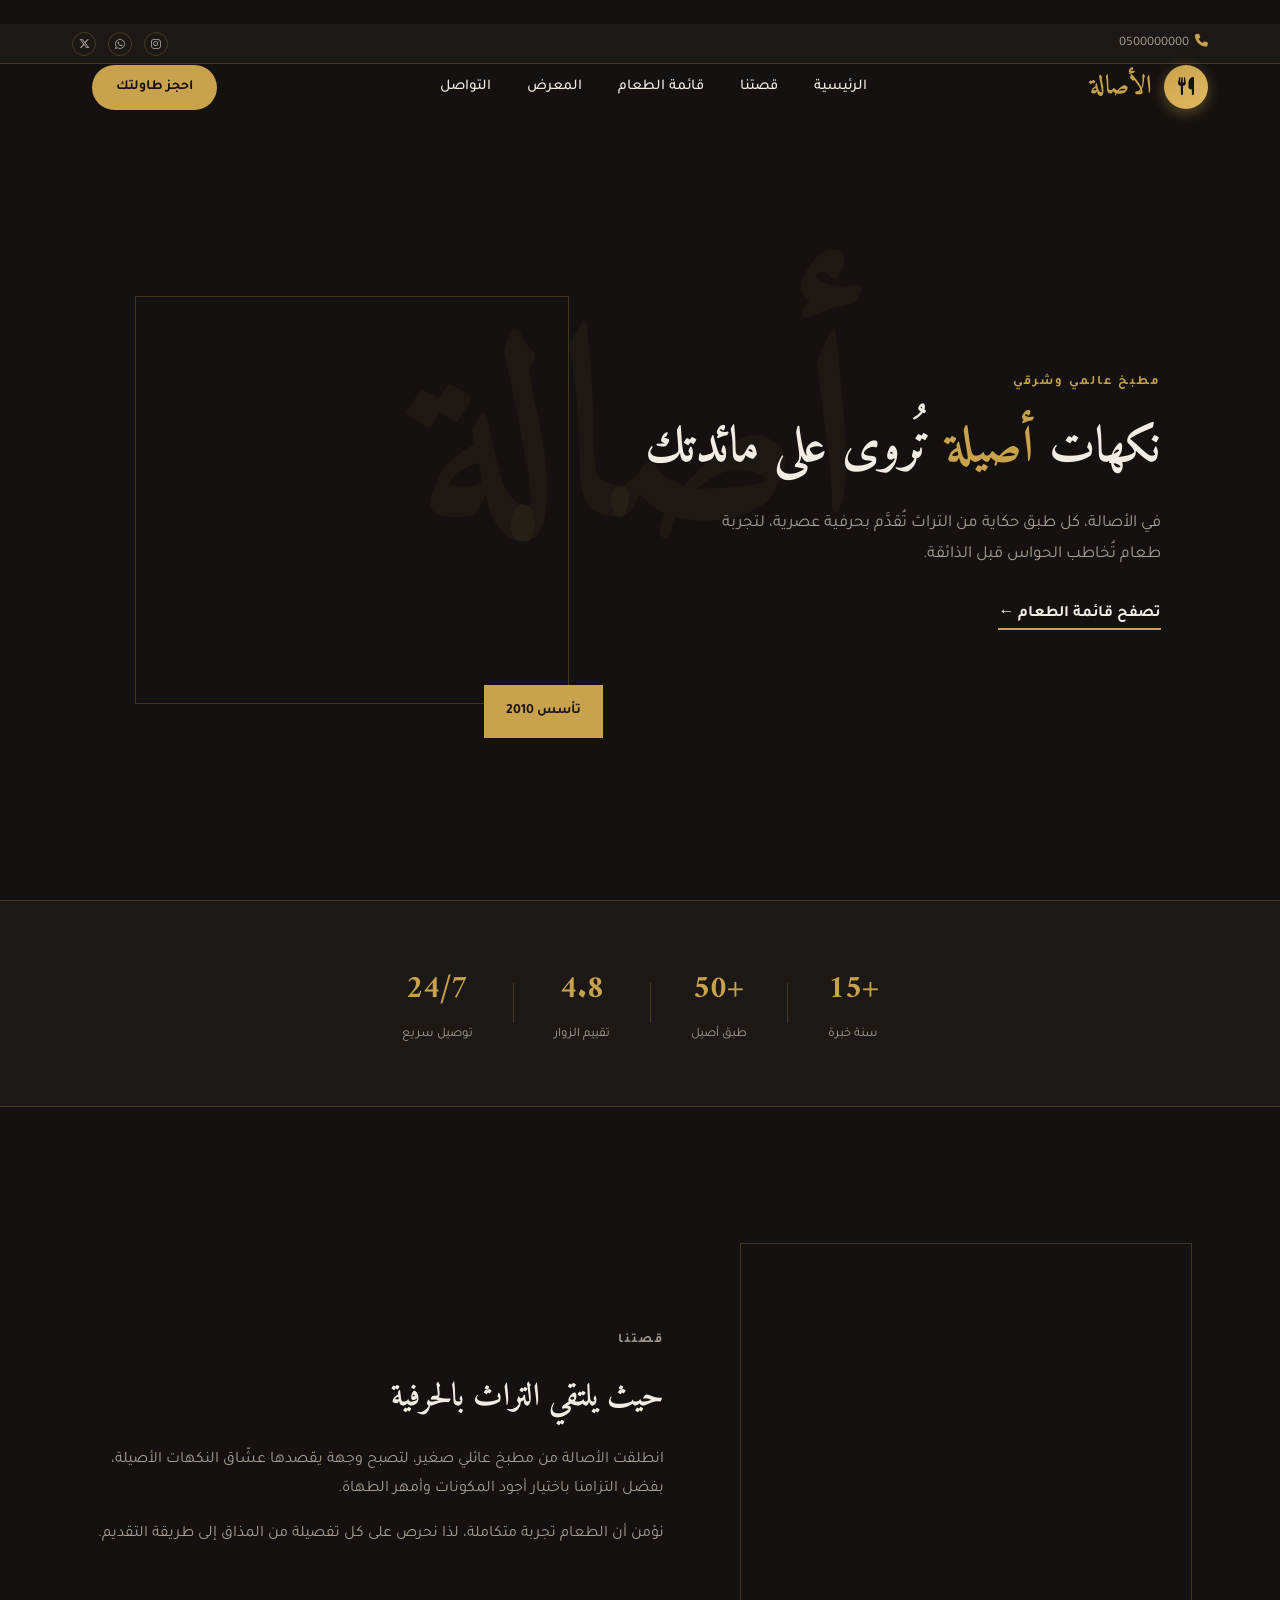
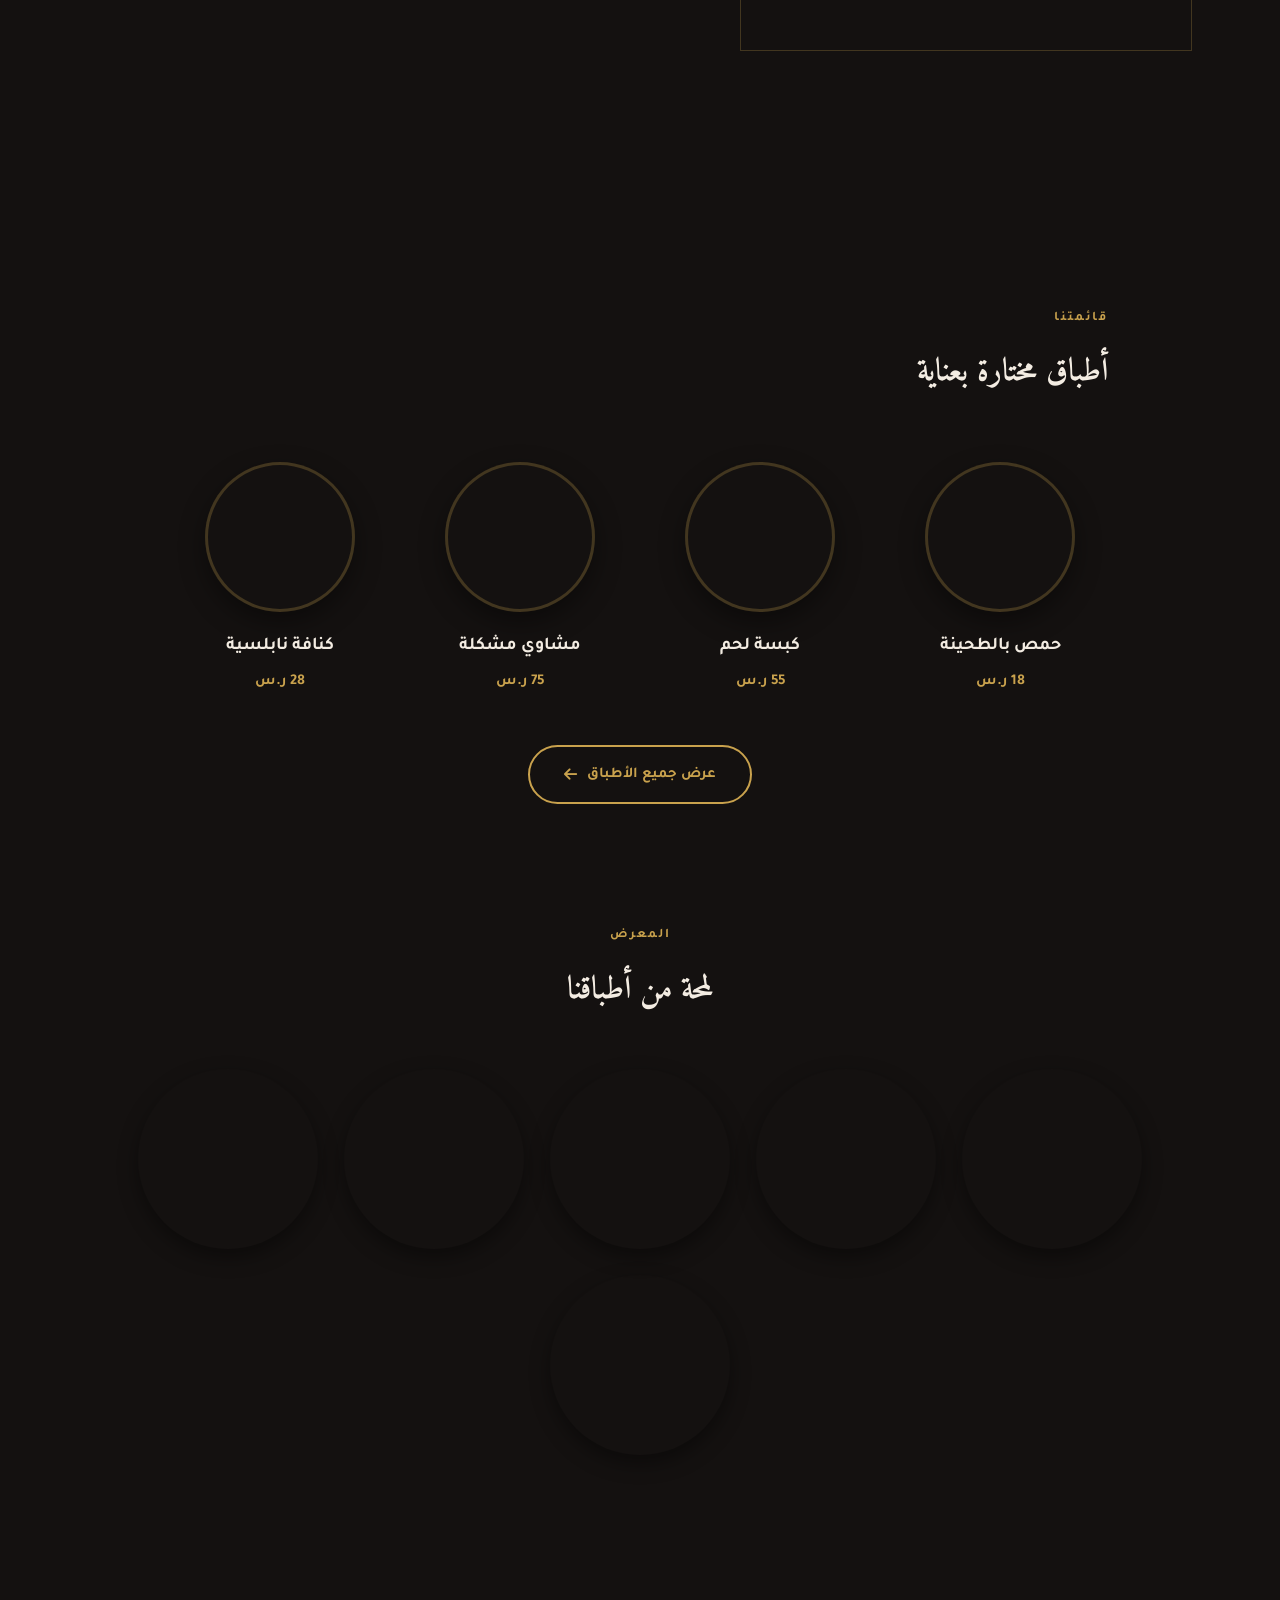
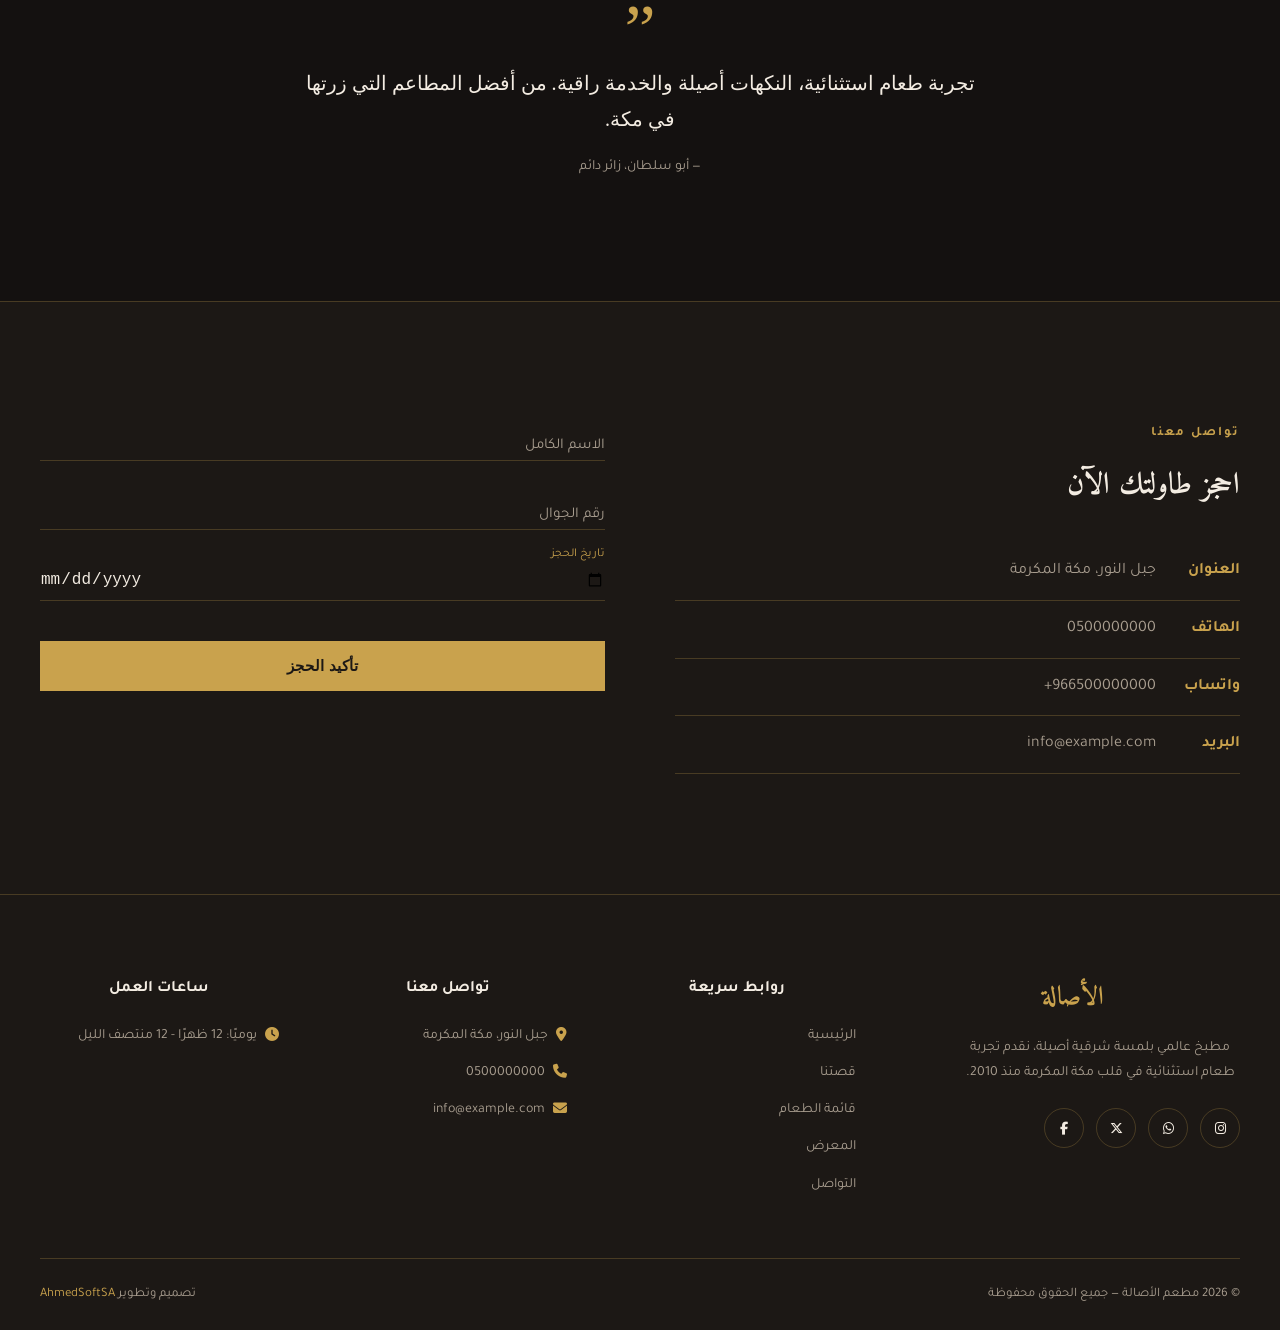
==== commit 7053033f: "Change restaurant name from 'الذواقة' to 'الأصالة'" ====
--- a/index.html
+++ b/index.html
@@ -3,7 +3,7 @@
 <head>
 <meta charset="UTF-8">
 <meta name="viewport" content="width=device-width, initial-scale=1.0">
-<title>مطعم الذواقة | مطبخ عالمي بلمسة أصيلة</title>
+<title>مطعم الأصالة | مطبخ عالمي بلمسة أصيلة</title>
 <link rel="preconnect" href="https://fonts.googleapis.com">
 <link href="https://fonts.googleapis.com/css2?family=Amiri:wght@400;700&family=Tajawal:wght@300;400;500;700;900&display=swap" rel="stylesheet">
 <link rel="stylesheet" href="https://cdnjs.cloudflare.com/ajax/libs/font-awesome/6.5.1/css/all.min.css">
@@ -24,7 +24,7 @@
 <div class="nav-inner">
 <div class="brand-wrap">
 <div class="logo-circle"><i class="fa-solid fa-utensils"></i></div>
-<div class="brand">الذواقة</div>
+<div class="brand">الأصالة</div>
 </div>
 <ul class="nav-links">
 <li><a href="#home">الرئيسية</a></li>
@@ -38,12 +38,12 @@
 </div>
 </nav>
 <header class="hero" id="home">
-<div class="hero-watermark">ذواقة</div>
+<div class="hero-watermark">أصالة</div>
 <div class="hero-grid">
 <div class="hero-copy reveal">
 <p class="eyebrow">مطبخ عالمي وشرقي</p>
 <h1>نكهات <em>أصيلة</em> تُروى على مائدتك</h1>
-<p class="lead">في الذواقة، كل طبق حكاية من التراث تُقدَّم بحرفية عصرية، لتجربة طعام تُخاطب الحواس قبل الذائقة.</p>
+<p class="lead">في الأصالة، كل طبق حكاية من التراث تُقدَّم بحرفية عصرية، لتجربة طعام تُخاطب الحواس قبل الذائقة.</p>
 <a href="#menu" class="link-cta">تصفح قائمة الطعام ←</a>
 </div>
 <div class="hero-visual reveal">
@@ -67,7 +67,7 @@
 <div class="about-copy reveal">
 <p class="eyebrow">قصتنا</p>
 <h2>حيث يلتقي التراث بالحرفية</h2>
-<p>انطلقت الذواقة من مطبخ عائلي صغير، لتصبح وجهة يقصدها عشّاق النكهات الأصيلة، بفضل التزامنا باختيار أجود المكونات وأمهر الطهاة.</p>
+<p>انطلقت الأصالة من مطبخ عائلي صغير، لتصبح وجهة يقصدها عشّاق النكهات الأصيلة، بفضل التزامنا باختيار أجود المكونات وأمهر الطهاة.</p>
 <p>نؤمن أن الطعام تجربة متكاملة، لذا نحرص على كل تفصيلة من المذاق إلى طريقة التقديم.</p>
 </div>
 </div>
@@ -141,7 +141,7 @@
 <footer class="site-footer">
 <div class="footer-grid">
 <div class="footer-brand reveal">
-<h3>الذواقة</h3>
+<h3>الأصالة</h3>
 <p>مطبخ عالمي بلمسة شرقية أصيلة، نقدم تجربة طعام استثنائية في قلب مكة المكرمة منذ 2010.</p>
 <div class="footer-social">
 <a href="#" aria-label="Instagram"><i class="fa-brands fa-instagram"></i></a>
@@ -176,7 +176,7 @@
 </div>
 </div>
 <div class="footer-bottom">
-<p>© 2026 مطعم الذواقة — جميع الحقوق محفوظة</p>
+<p>© 2026 مطعم الأصالة — جميع الحقوق محفوظة</p>
 <p>تصميم وتطوير <a href="https://github.com/AhmedSoftSA" target="_blank" rel="noopener">AhmedSoftSA</a></p>
 </div>
 </footer>
--- a/style.css
+++ b/style.css
@@ -84,3 +84,82 @@
   .stats-strip{gap:20px;}
   .stat h3{font-size:24px;}
 }
+
+
+/* ===== Professional header/footer redesign additions ===== */
+.topbar{max-height:40px;overflow:hidden;opacity:1;transition:.4s;background:var(--panel);border-bottom:1px solid var(--line);}
+#mainNav.scrolled .topbar{max-height:0;opacity:0;border-bottom:none;}
+.topbar-inner{max-width:1200px;margin:0 auto;display:flex;justify-content:space-between;align-items:center;padding:8px 32px;font-size:13px;color:var(--muted);flex-wrap:wrap;gap:8px;}
+.topbar-inner a{color:var(--muted);text-decoration:none;transition:.3s;}
+.topbar-inner a:hover{color:var(--gold);}
+.topbar-phone i{margin-left:6px;color:var(--gold);}
+.topbar-social{display:flex;gap:12px;}
+.topbar-social a{width:24px;height:24px;border:1px solid var(--line);border-radius:50%;display:flex;align-items:center;justify-content:center;font-size:11px;transition:.3s;}
+.topbar-social a:hover{background:var(--gold);color:var(--bg);border-color:var(--gold);}
+
+.nav-inner{gap:10px;flex-wrap:wrap;}
+.brand-wrap{display:flex;align-items:center;gap:12px;}
+.logo-circle{width:44px;height:44px;border-radius:50%;background:linear-gradient(150deg,var(--gold),#e0b95e);display:flex;align-items:center;justify-content:center;color:var(--bg);font-size:18px;box-shadow:0 4px 14px rgba(201,162,77,.4);flex-shrink:0;}
+
+.nav-cta{position:relative;background:var(--gold);color:var(--bg);padding:10px 24px;border-radius:30px;font-weight:700;font-size:14px;text-decoration:none;transition:.3s;margin-left:20px;display:inline-block;}
+.nav-cta::before{content:"";position:absolute;inset:0;border-radius:30px;box-shadow:0 0 0 0 rgba(201,162,77,.6);animation:navpulse 2.2s infinite;}
+@keyframes navpulse{0%{box-shadow:0 0 0 0 rgba(201,162,77,.55);}70%{box-shadow:0 0 0 12px rgba(201,162,77,0);}100%{box-shadow:0 0 0 0 rgba(201,162,77,0);}}
+.nav-cta:hover{background:#e0b95e;transform:translateY(-2px);}
+
+/* Circular animated gallery */
+.gallery-grid{display:flex;flex-wrap:wrap;justify-content:center;gap:26px;}
+.g-item{width:180px;height:180px;border-radius:50%;cursor:pointer;transition:transform .5s cubic-bezier(.22,1,.36,1), box-shadow .5s ease, opacity .5s ease;box-shadow:0 8px 20px rgba(0,0,0,.4);}
+.g-item:hover{transform:scale(1.12);box-shadow:0 14px 34px rgba(201,162,77,.45);}
+.g-item.enlarged{transform:scale(1.45);z-index:6;box-shadow:0 28px 55px rgba(201,162,77,.65);}
+.g-item.shrink{transform:scale(0.8);opacity:.55;}
+
+/* Featured menu (4 dishes) */
+.featured-menu-grid{display:flex;flex-wrap:wrap;justify-content:center;gap:40px;margin:20px 0 50px;}
+.fm-card{text-align:center;width:200px;transition:transform .4s ease;}
+.fm-card:hover{transform:translateY(-8px);}
+.fm-circle{width:150px;height:150px;border-radius:50%;margin:0 auto 18px;background-size:cover;background-position:center;box-shadow:0 10px 26px rgba(0,0,0,.4);border:3px solid var(--line);transition:transform .4s ease, box-shadow .4s ease, border-color .4s ease;}
+.fm-card:hover .fm-circle{transform:scale(1.08);box-shadow:0 16px 36px rgba(201,162,77,.5);border-color:var(--gold);}
+.fm-card h4{font-size:18px;margin-bottom:6px;}
+.fm-card .fm-price{color:var(--gold);font-weight:700;font-size:15px;}
+.menu-cta-wrap{text-align:center;}
+.menu-cta-btn{display:inline-flex;align-items:center;gap:10px;background:transparent;border:2px solid var(--gold);color:var(--gold);padding:14px 34px;border-radius:40px;font-weight:700;font-size:15px;text-decoration:none;transition:.35s;}
+.menu-cta-btn:hover{background:var(--gold);color:var(--bg);transform:translateY(-3px);box-shadow:0 12px 28px rgba(201,162,77,.4);}
+
+/* Professional footer */
+.site-footer{background:var(--panel);border-top:1px solid var(--line);padding:80px 32px 0;position:relative;}
+.footer-grid{max-width:1200px;margin:0 auto;display:grid;grid-template-columns:1.4fr 1fr 1fr 1fr;gap:50px;padding-bottom:60px;}
+.footer-brand h3{font-family:'Amiri',serif;color:var(--gold);font-size:26px;margin-bottom:14px;}
+.footer-brand p{color:var(--muted);font-size:14px;max-width:280px;margin-bottom:22px;}
+.footer-social{display:flex;gap:12px;}
+.footer-social a{width:40px;height:40px;border-radius:50%;border:1px solid var(--line);display:flex;align-items:center;justify-content:center;color:var(--ink);text-decoration:none;transition:.3s;}
+.footer-social a:hover{background:var(--gold);border-color:var(--gold);color:var(--bg);transform:translateY(-4px);}
+.footer-col h4{color:var(--ink);font-size:16px;margin-bottom:20px;}
+.footer-col ul{list-style:none;display:flex;flex-direction:column;gap:12px;}
+.footer-col li{color:var(--muted);font-size:14px;display:flex;gap:8px;align-items:flex-start;}
+.footer-col li i{color:var(--gold);margin-top:3px;}
+.footer-col a{color:var(--muted);text-decoration:none;font-size:14px;transition:.3s;}
+.footer-col a:hover{color:var(--gold);}
+.footer-bottom{max-width:1200px;margin:0 auto;padding:24px 0;border-top:1px solid var(--line);display:flex;justify-content:space-between;align-items:center;flex-wrap:wrap;gap:10px;font-size:13px;color:var(--muted);}
+.footer-bottom a{color:var(--gold);text-decoration:none;}
+
+.back-to-top{position:fixed;bottom:30px;left:30px;width:46px;height:46px;border-radius:50%;background:var(--gold);color:var(--bg);display:flex;align-items:center;justify-content:center;text-decoration:none;opacity:0;pointer-events:none;transition:.3s;z-index:300;font-size:16px;box-shadow:0 6px 20px rgba(0,0,0,.3);}
+.back-to-top.show{opacity:1;pointer-events:auto;}
+.back-to-top:hover{transform:translateY(-4px);}
+
+@media(max-width:900px){
+.footer-grid{grid-template-columns:1fr 1fr;}
+}
+@media(max-width:640px){
+.footer-grid{grid-template-columns:1fr;}
+.topbar-inner{padding:8px 16px;justify-content:center;}
+.nav-cta{padding:7px 14px;font-size:12px;margin-left:6px;}
+.logo-circle{width:34px;height:34px;font-size:14px;}
+.g-item{width:110px;height:110px;}
+.gallery-grid{gap:16px;}
+.footer-brand p{max-width:100%;}
+.fm-circle{width:110px;height:110px;}
+.fm-card{width:130px;}
+}
+@media(max-width:400px){
+.g-item{width:90px;height:90px;}
+}
